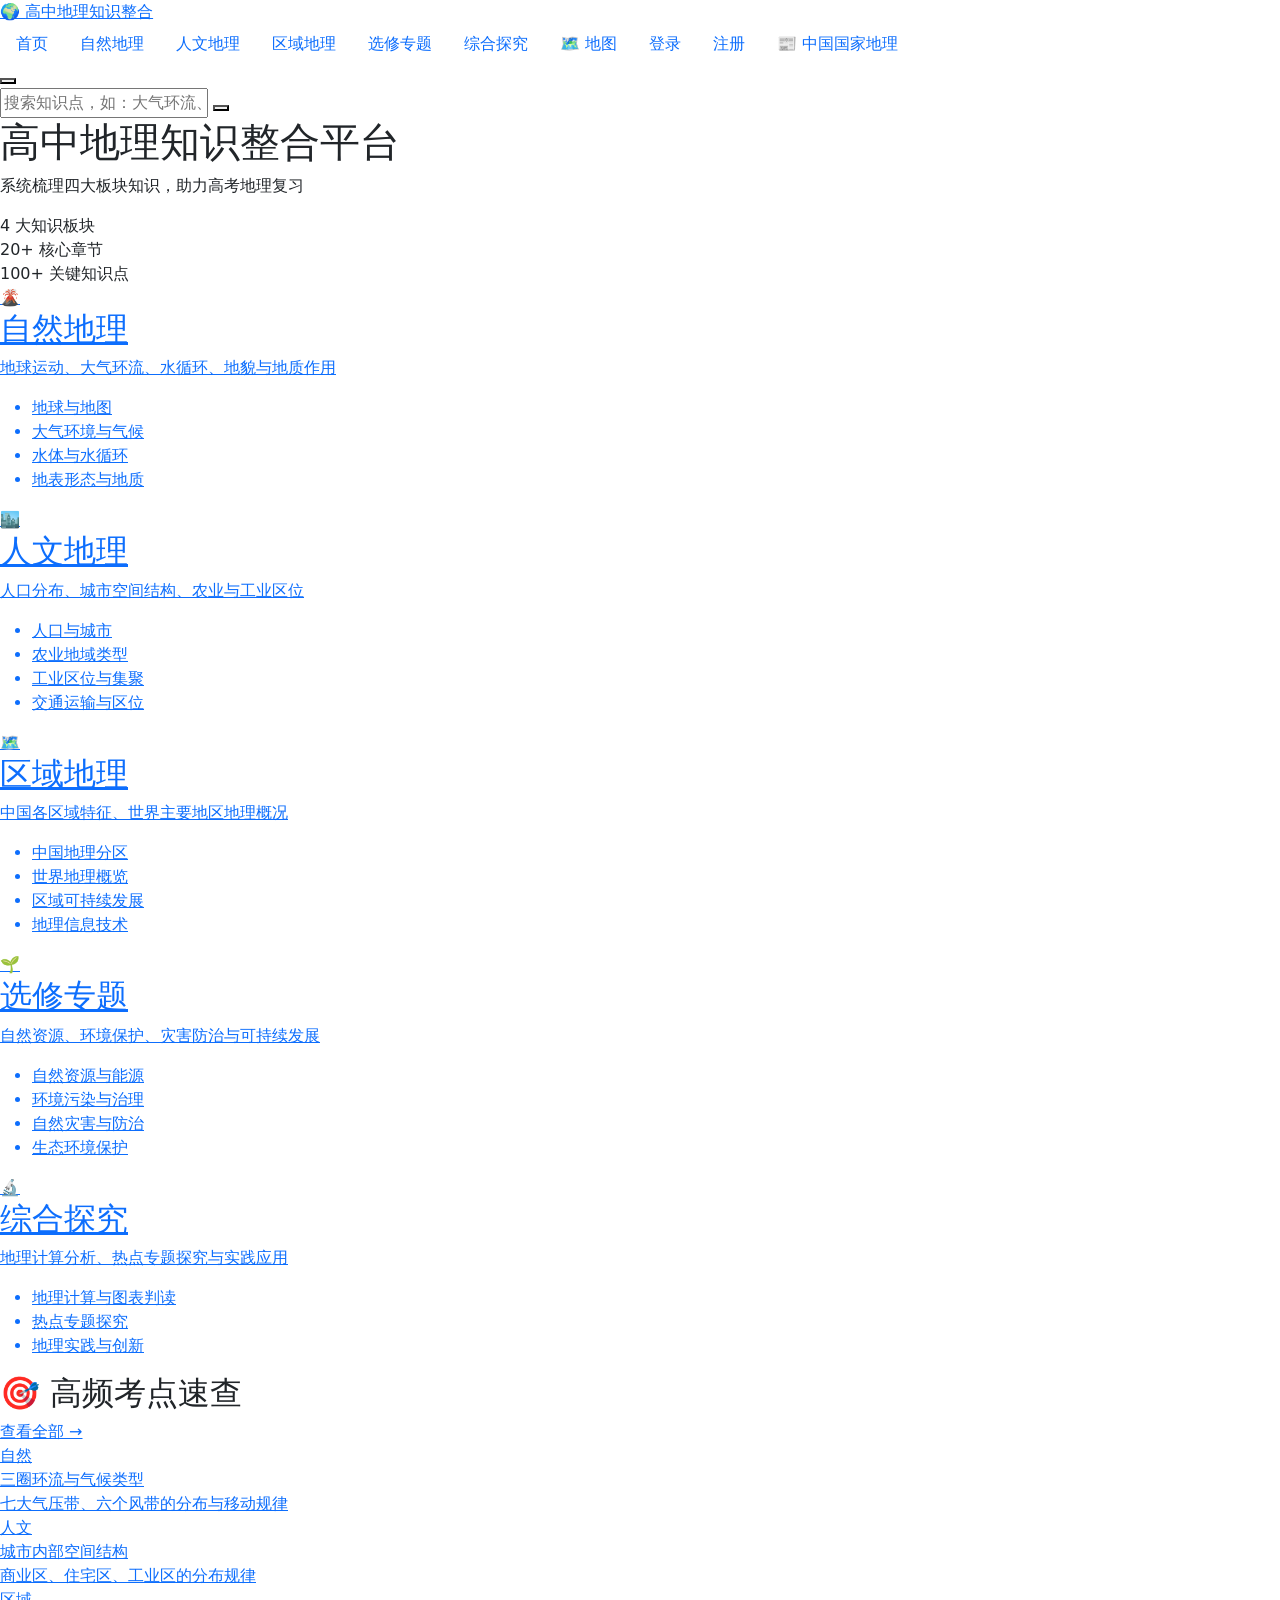
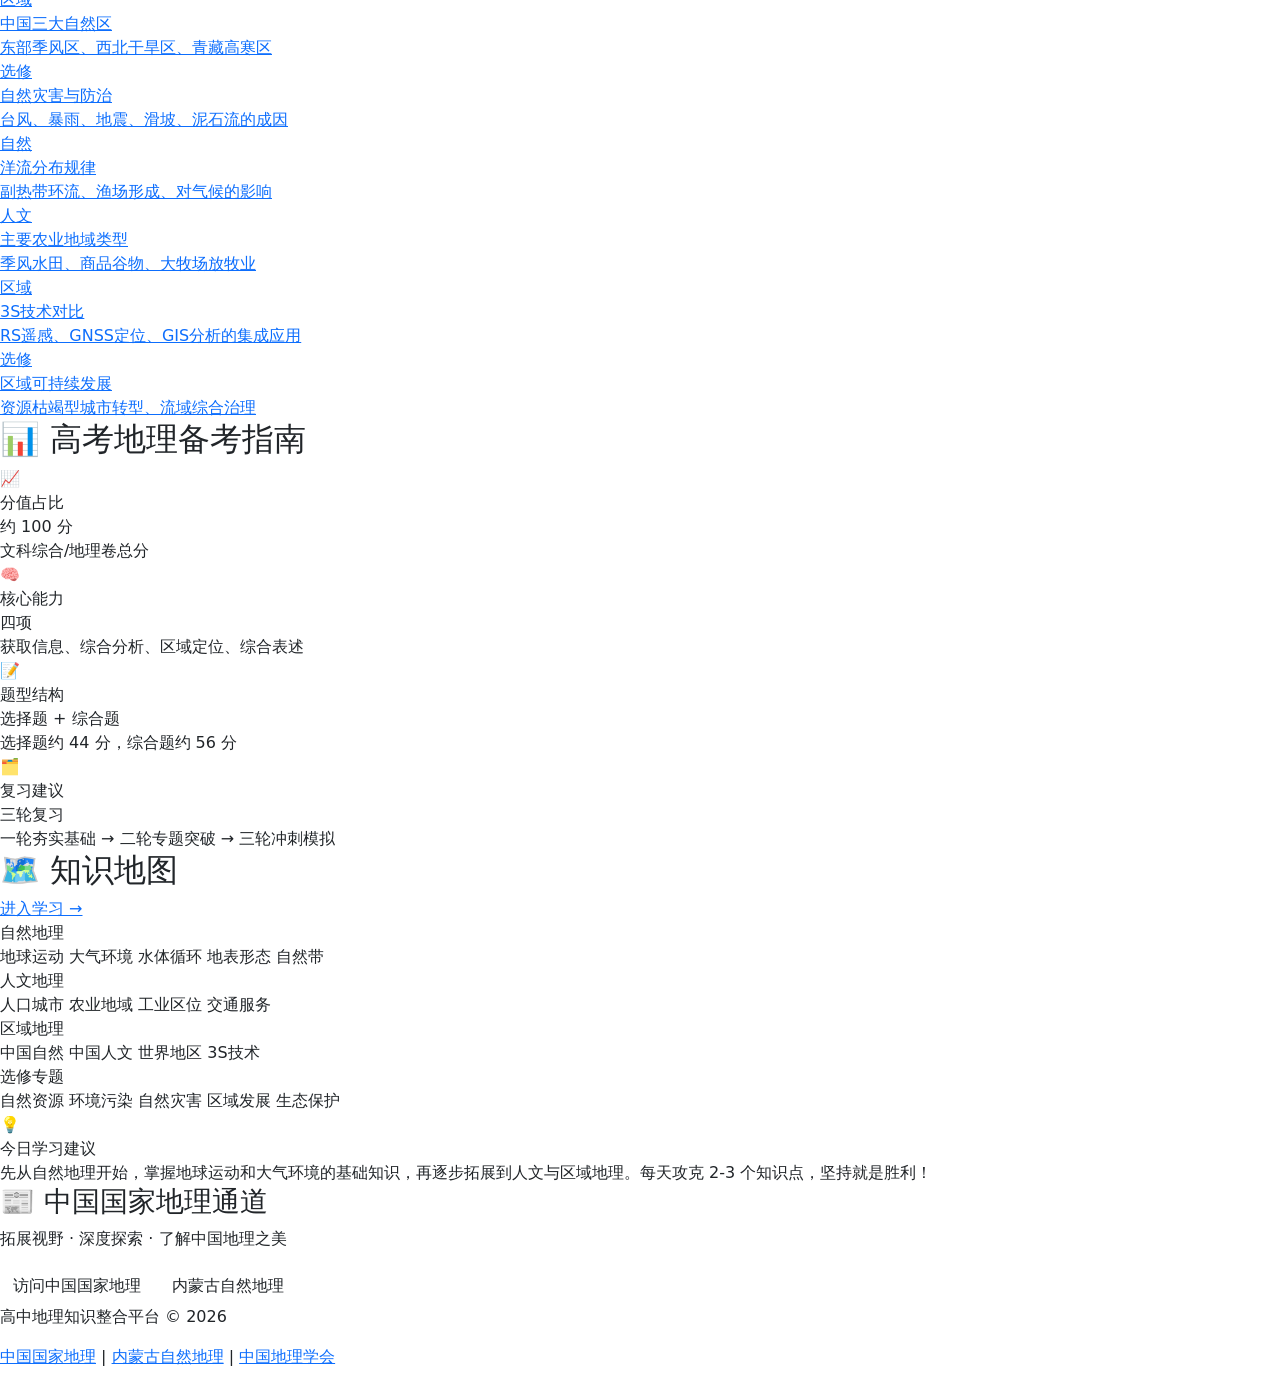
==== index.html @ 744ea843 "Initial commit: 高中地理知识整合平台" ====
<!DOCTYPE html>
<html lang="zh-CN">
<head>
    <meta charset="UTF-8">
    <meta name="viewport" content="width=device-width, initial-scale=1.0">
    <title>高中地理知识整合平台</title>
    <!-- Bootstrap 5 CSS -->
    <link href="https://cdn.jsdelivr.net/npm/bootstrap@5.3.2/dist/css/bootstrap.min.css" rel="stylesheet" integrity="sha384-T3c6CoIi6uLrA9TneNEoa7RxnatzjcDSCmG1MXxSR1GAsXEV/Dwwykc2MPK8M2HN" crossorigin="anonymous">
    <link rel="stylesheet" href="/myweb/css/style.css">
</head>
<body class="page--home">
    <!-- ========== 顶部导航栏 ========== -->
    <header class="header">
        <div class="header-inner">
            <a href="/myweb/index.html" class="logo">
                <span class="logo-icon">🌍</span>
                <span class="logo-text">高中地理知识整合</span>
            </a>
            <nav class="nav" id="mainNav">
                <a href="/myweb/index.html" class="nav-link active">首页</a>
                <a href="/myweb/knowledge/nature.html" class="nav-link">自然地理</a>
                <a href="/myweb/knowledge/humanity.html" class="nav-link" >人文地理</a>
                <a href="/myweb/knowledge/region.html" class="nav-link">区域地理</a>
                <a href="/myweb/knowledge/elective.html" class="nav-link">选修专题</a>
                <a href="/myweb/knowledge/inquiry.html" class="nav-link">综合探究</a>
                <a href="/myweb/maps.html" class="nav-link">🗺️ 地图</a>
                <a href="/myweb/login.html" class="nav-link">登录</a>
                <a href="/myweb/register.html" class="nav-link">注册</a>
                <a href="https://www.dili360.com" target="_blank" class="nav-link nav-link--external">
                    📰 中国国家地理
                </a>
            </nav>
            <button class="nav-toggle" id="navToggle" aria-label="菜单">
                <span></span><span></span><span></span>
            </button>
        </div>
        <!-- 搜索栏 -->
        <div class="search-bar">
            <div class="search-box">
                <input type="text" id="searchInput" placeholder="搜索知识点，如：大气环流、城市化..." autocomplete="off">
                <button id="searchBtn" aria-label="搜索"></button>
                <div class="search-results" id="searchResults"></div>
            </div>
        </div>
    </header>

    <!-- ========== 主内容区 ========== -->
    <main class="main">
        <!-- 首页 -->
        <section class="page--home" id="homePage">
            <!-- 欢迎横幅 -->
            <div class="hero">
                <h1>高中地理知识整合平台</h1>
                <p>系统梳理四大板块知识，助力高考地理复习</p>
                <div class="hero-stats">
                    <div class="stat-item">
                        <span class="stat-num">4</span>
                        <span class="stat-label">大知识板块</span>
                    </div>
                    <div class="stat-item">
                        <span class="stat-num">20+</span>
                        <span class="stat-label">核心章节</span>
                    </div>
                    <div class="stat-item">
                        <span class="stat-num">100+</span>
                        <span class="stat-label">关键知识点</span>
                    </div>
                </div>
            </div>

            <!-- 板块卡片 -->
            <div class="modules-grid">
                <!-- 自然地理 -->
                <a href="/myweb/knowledge/nature.html" class="module-card module-card--nature">
                    <div class="module-card__icon">🌋</div>
                    <h2 class="module-card__title">自然地理</h2>
                    <p class="module-card__desc">地球运动、大气环流、水循环、地貌与地质作用</p>
                    <ul class="module-card__topics">
                        <li>地球与地图</li>
                        <li>大气环境与气候</li>
                        <li>水体与水循环</li>
                        <li>地表形态与地质</li>
                    </ul>
                </a>
                <!-- 人文地理 -->
                <a href="/myweb/knowledge/humanity.html" class="module-card module-card--humanity">
                    <div class="module-card__icon">🏙️</div>
                    <h2 class="module-card__title">人文地理</h2>
                    <p class="module-card__desc">人口分布、城市空间结构、农业与工业区位</p>
                    <ul class="module-card__topics">
                        <li>人口与城市</li>
                        <li>农业地域类型</li>
                        <li>工业区位与集聚</li>
                        <li>交通运输与区位</li>
                    </ul>
                </a>
                <!-- 区域地理 -->
                <a href="/myweb/knowledge/region.html" class="module-card module-card--region">
                    <div class="module-card__icon">🗺️</div>
                    <h2 class="module-card__title">区域地理</h2>
                    <p class="module-card__desc">中国各区域特征、世界主要地区地理概况</p>
                    <ul class="module-card__topics">
                        <li>中国地理分区</li>
                        <li>世界地理概览</li>
                        <li>区域可持续发展</li>
                        <li>地理信息技术</li>
                    </ul>
                </a>
                <!-- 选修专题 -->
                <a href="/myweb/knowledge/elective.html" class="module-card module-card--elective">
                    <div class="module-card__icon">🌱</div>
                    <h2 class="module-card__title">选修专题</h2>
                    <p class="module-card__desc">自然资源、环境保护、灾害防治与可持续发展</p>
                    <ul class="module-card__topics">
                        <li>自然资源与能源</li>
                        <li>环境污染与治理</li>
                        <li>自然灾害与防治</li>
                        <li>生态环境保护</li>
                    </ul>
                </a>
                <!-- 综合探究 -->
                <a href="/myweb/knowledge/inquiry.html" class="module-card module-card--inquiry">
                    <div class="module-card__icon">🔬</div>
                    <h2 class="module-card__title">综合探究</h2>
                    <p class="module-card__desc">地理计算分析、热点专题探究与实践应用</p>
                    <ul class="module-card__topics">
                        <li>地理计算与图表判读</li>
                        <li>热点专题探究</li>
                        <li>地理实践与创新</li>
                    </ul>
                </a>
            </div>

            <!-- 高频考点 -->
            <div class="section-title-row">
                <h2 class="section-title">🎯 高频考点速查</h2>
                <a href="/myweb/knowledge/nature.html" class="section-more">查看全部 →</a>
            </div>
            <div class="hot-topics-grid">
                <a href="/myweb/knowledge/nature.html#sec2" class="hot-topic-card">
                    <div class="hot-topic-tag hot-topic-tag--green">自然</div>
                    <div class="hot-topic-title">三圈环流与气候类型</div>
                    <div class="hot-topic-desc">七大气压带、六个风带的分布与移动规律</div>
                </a>
                <a href="/myweb/knowledge/humanity.html#sec1" class="hot-topic-card">
                    <div class="hot-topic-tag hot-topic-tag--orange">人文</div>
                    <div class="hot-topic-title">城市内部空间结构</div>
                    <div class="hot-topic-desc">商业区、住宅区、工业区的分布规律</div>
                </a>
                <a href="/myweb/knowledge/region.html#sec1" class="hot-topic-card">
                    <div class="hot-topic-tag hot-topic-tag--blue">区域</div>
                    <div class="hot-topic-title">中国三大自然区</div>
                    <div class="hot-topic-desc">东部季风区、西北干旱区、青藏高寒区</div>
                </a>
                <a href="/myweb/knowledge/elective.html#sec3" class="hot-topic-card">
                    <div class="hot-topic-tag hot-topic-tag--purple">选修</div>
                    <div class="hot-topic-title">自然灾害与防治</div>
                    <div class="hot-topic-desc">台风、暴雨、地震、滑坡、泥石流的成因</div>
                </a>
                <a href="/myweb/knowledge/nature.html#sec3" class="hot-topic-card">
                    <div class="hot-topic-tag hot-topic-tag--green">自然</div>
                    <div class="hot-topic-title">洋流分布规律</div>
                    <div class="hot-topic-desc">副热带环流、渔场形成、对气候的影响</div>
                </a>
                <a href="/myweb/knowledge/humanity.html#sec2" class="hot-topic-card">
                    <div class="hot-topic-tag hot-topic-tag--orange">人文</div>
                    <div class="hot-topic-title">主要农业地域类型</div>
                    <div class="hot-topic-desc">季风水田、商品谷物、大牧场放牧业</div>
                </a>
                <a href="/myweb/knowledge/region.html#sec4" class="hot-topic-card">
                    <div class="hot-topic-tag hot-topic-tag--blue">区域</div>
                    <div class="hot-topic-title">3S技术对比</div>
                    <div class="hot-topic-desc">RS遥感、GNSS定位、GIS分析的集成应用</div>
                </a>
                <a href="/myweb/knowledge/elective.html#sec4" class="hot-topic-card">
                    <div class="hot-topic-tag hot-topic-tag--purple">选修</div>
                    <div class="hot-topic-title">区域可持续发展</div>
                    <div class="hot-topic-desc">资源枯竭型城市转型、流域综合治理</div>
                </a>
            </div>

            <!-- 备考指南 -->
            <div class="section-title-row">
                <h2 class="section-title">📊 高考地理备考指南</h2>
            </div>
            <div class="exam-guide-grid">
                <div class="exam-guide-card">
                    <div class="exam-guide-icon">📈</div>
                    <div class="exam-guide-label">分值占比</div>
                    <div class="exam-guide-value">约 100 分</div>
                    <div class="exam-guide-detail">文科综合/地理卷总分</div>
                </div>
                <div class="exam-guide-card">
                    <div class="exam-guide-icon">🧠</div>
                    <div class="exam-guide-label">核心能力</div>
                    <div class="exam-guide-value">四项</div>
                    <div class="exam-guide-detail">获取信息、综合分析、区域定位、综合表述</div>
                </div>
                <div class="exam-guide-card">
                    <div class="exam-guide-icon">📝</div>
                    <div class="exam-guide-label">题型结构</div>
                    <div class="exam-guide-value">选择题 + 综合题</div>
                    <div class="exam-guide-detail">选择题约 44 分，综合题约 56 分</div>
                </div>
                <div class="exam-guide-card">
                    <div class="exam-guide-icon">🗂️</div>
                    <div class="exam-guide-label">复习建议</div>
                    <div class="exam-guide-value">三轮复习</div>
                    <div class="exam-guide-detail">一轮夯实基础 → 二轮专题突破 → 三轮冲刺模拟</div>
                </div>
            </div>

            <!-- 知识地图 -->
            <div class="section-title-row">
                <h2 class="section-title">🗺️ 知识地图</h2>
                <a href="/myweb/knowledge/nature.html" class="section-more">进入学习 →</a>
            </div>
            <div class="knowledge-map-grid">
                <div class="km-group km-group--nature">
                    <div class="km-group-title">自然地理</div>
                    <div class="km-chapters">
                        <span class="km-chapter">地球运动</span>
                        <span class="km-chapter">大气环境</span>
                        <span class="km-chapter">水体循环</span>
                        <span class="km-chapter">地表形态</span>
                        <span class="km-chapter">自然带</span>
                    </div>
                </div>
                <div class="km-group km-group--humanity">
                    <div class="km-group-title">人文地理</div>
                    <div class="km-chapters">
                        <span class="km-chapter">人口城市</span>
                        <span class="km-chapter">农业地域</span>
                        <span class="km-chapter">工业区位</span>
                        <span class="km-chapter">交通服务</span>
                    </div>
                </div>
                <div class="km-group km-group--region">
                    <div class="km-group-title">区域地理</div>
                    <div class="km-chapters">
                        <span class="km-chapter">中国自然</span>
                        <span class="km-chapter">中国人文</span>
                        <span class="km-chapter">世界地区</span>
                        <span class="km-chapter">3S技术</span>
                    </div>
                </div>
                <div class="km-group km-group--elective">
                    <div class="km-group-title">选修专题</div>
                    <div class="km-chapters">
                        <span class="km-chapter">自然资源</span>
                        <span class="km-chapter">环境污染</span>
                        <span class="km-chapter">自然灾害</span>
                        <span class="km-chapter">区域发展</span>
                        <span class="km-chapter">生态保护</span>
                    </div>
                </div>
            </div>

            <!-- 学习提示 -->
            <div class="study-tip-banner">
                <div class="study-tip-icon">💡</div>
                <div class="study-tip-content">
                    <div class="study-tip-title">今日学习建议</div>
                    <div class="study-tip-text">先从<span class="study-tip-highlight">自然地理</span>开始，掌握地球运动和大气环境的基础知识，再逐步拓展到人文与区域地理。每天攻克 2-3 个知识点，坚持就是胜利！</div>
                </div>
            </div>

            <!-- 中国国家地理快捷通道 -->
            <div class="channel-banner">
                <div class="channel-banner__content">
                    <div class="channel-banner__info">
                        <h3>📰 中国国家地理通道</h3>
                        <p>拓展视野 · 深度探索 · 了解中国地理之美</p>
                    </div>
                    <div class="channel-banner__actions">
                        <a href="https://www.dili360.com" target="_blank" class="btn btn--primary">
                            访问中国国家地理
                        </a>
                        <a href="https://www.nmg.com.cn" target="_blank" class="btn btn--outline">
                            内蒙古自然地理
                        </a>
                    </div>
                </div>
            </div>
        </section>
    </main>

    <!-- ========== 页脚 ========== -->
    <footer class="footer">
        <div class="footer-inner">
            <p>高中地理知识整合平台 &copy; 2026</p>
            <p class="footer-links">
                <a href="https://www.dili360.com" target="_blank">中国国家地理</a> |
                <a href="https://www.nmg.com.cn" target="_blank">内蒙古自然地理</a> |
                <a href="https://www.cgnpc.org.cn" target="_blank">中国地理学会</a>
            </p>
        </div>
    </footer>

    <script src="/myweb/js/data.js"></script>
    <script src="/myweb/js/app.js"></script>
    <!-- Bootstrap 5 JS Bundle with Popper -->
    <script src="https://cdn.jsdelivr.net/npm/bootstrap@5.3.2/dist/js/bootstrap.bundle.min.js" integrity="sha384-C6RzsynM9kWDrMNeT87bh95OGNyZPhcTNXj1NW7RuBCsyN/o0jlpcV8Qyq46cDfL" crossorigin="anonymous"></script>
</body>
</html>
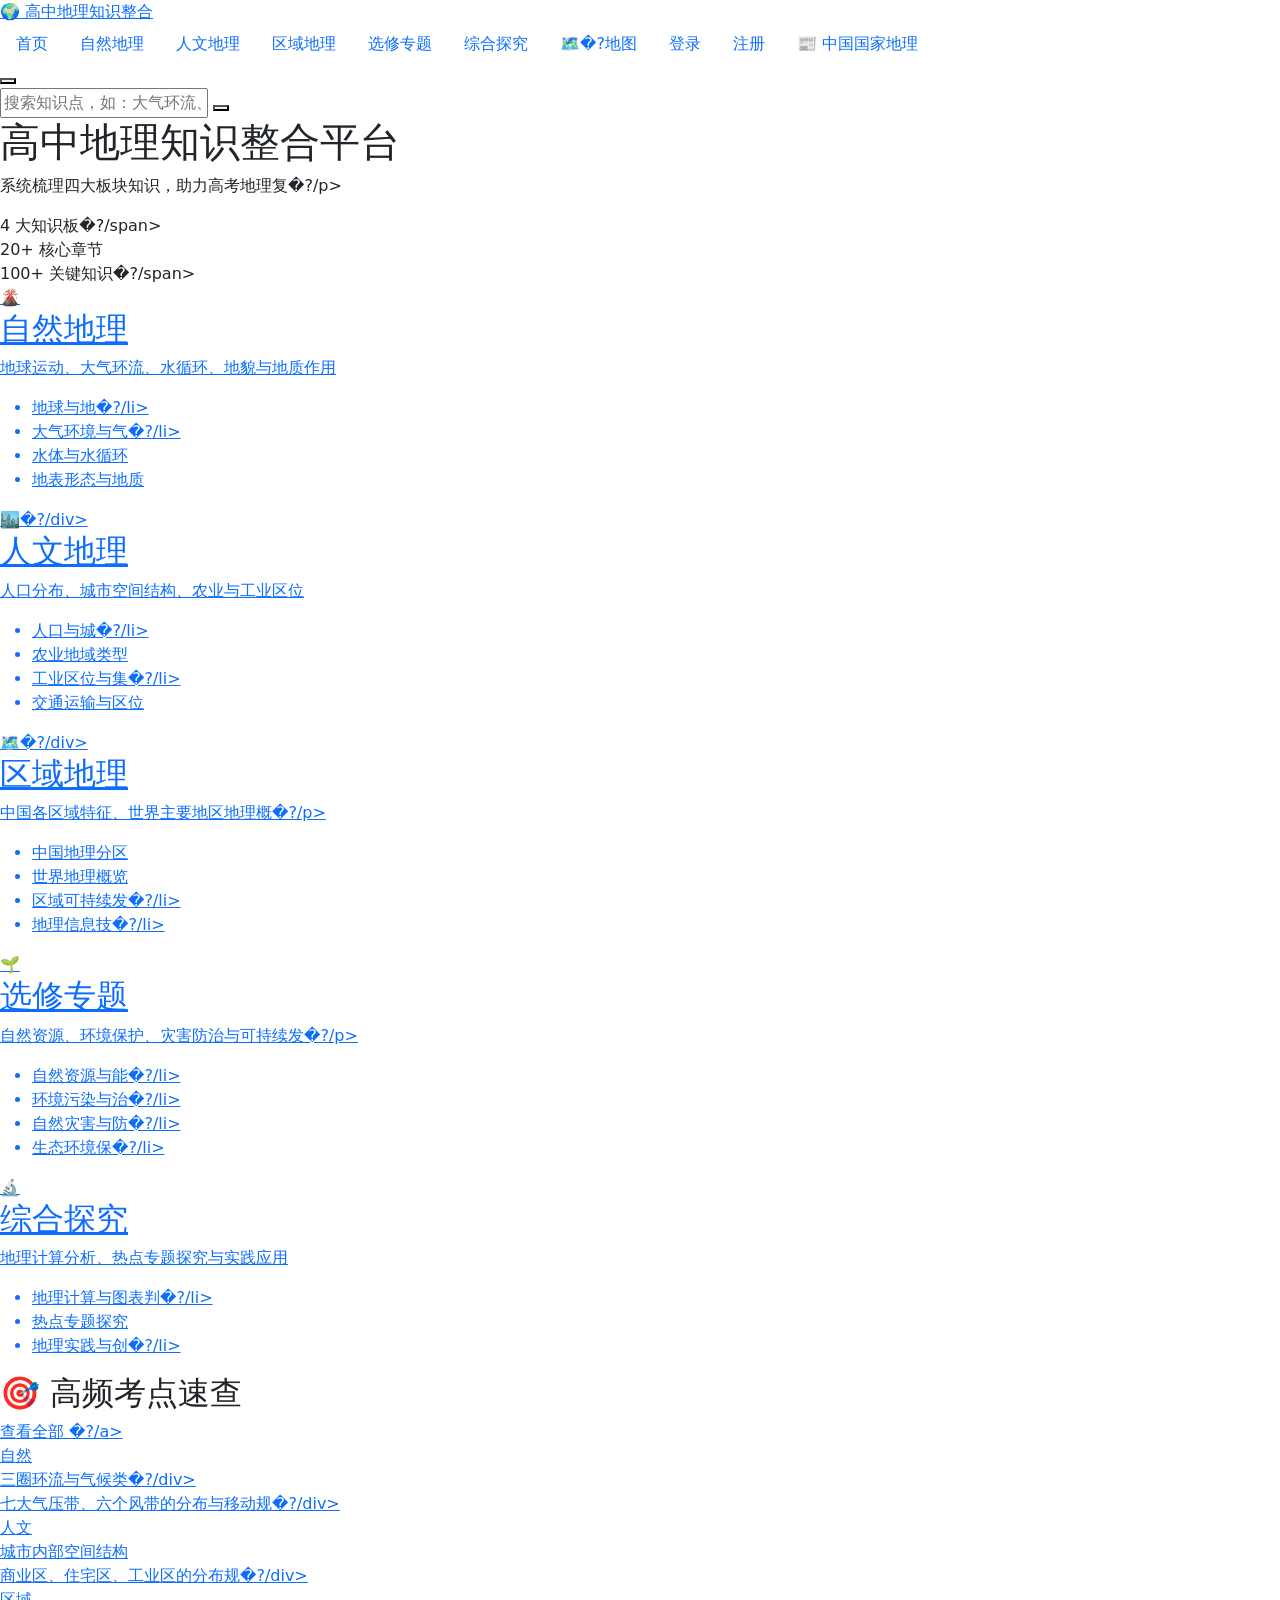
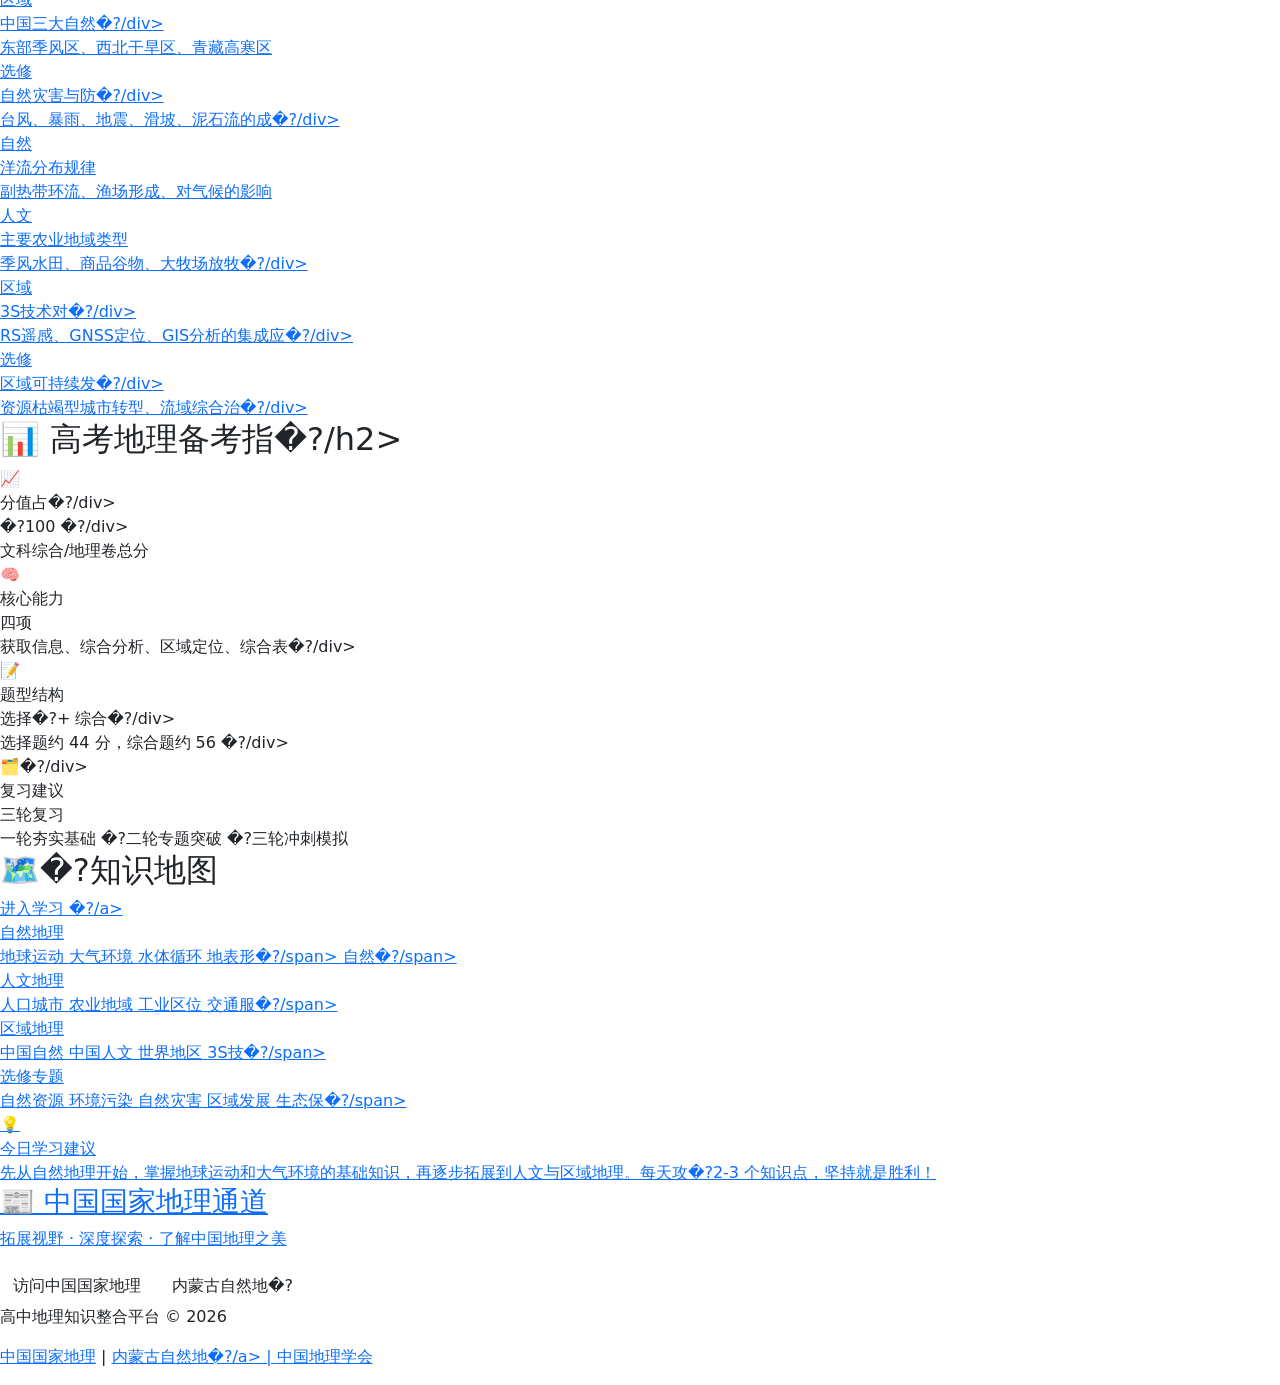
==== commit 2ac0daf7: "fix: 将 /myweb/ 路径替换为 /geography-site/，适配 GitHub Pages" ====
--- a/index.html
+++ b/index.html
@@ -6,26 +6,26 @@
     <title>高中地理知识整合平台</title>
     <!-- Bootstrap 5 CSS -->
     <link href="https://cdn.jsdelivr.net/npm/bootstrap@5.3.2/dist/css/bootstrap.min.css" rel="stylesheet" integrity="sha384-T3c6CoIi6uLrA9TneNEoa7RxnatzjcDSCmG1MXxSR1GAsXEV/Dwwykc2MPK8M2HN" crossorigin="anonymous">
-    <link rel="stylesheet" href="/myweb/css/style.css">
+    <link rel="stylesheet" href="/geography-site/css/style.css">
 </head>
 <body class="page--home">
-    <!-- ========== 顶部导航栏 ========== -->
+    <!-- ========== 顶部导航�?========== -->
     <header class="header">
         <div class="header-inner">
-            <a href="/myweb/index.html" class="logo">
+            <a href="/geography-site/index.html" class="logo">
                 <span class="logo-icon">🌍</span>
                 <span class="logo-text">高中地理知识整合</span>
             </a>
             <nav class="nav" id="mainNav">
-                <a href="/myweb/index.html" class="nav-link active">首页</a>
-                <a href="/myweb/knowledge/nature.html" class="nav-link">自然地理</a>
-                <a href="/myweb/knowledge/humanity.html" class="nav-link" >人文地理</a>
-                <a href="/myweb/knowledge/region.html" class="nav-link">区域地理</a>
-                <a href="/myweb/knowledge/elective.html" class="nav-link">选修专题</a>
-                <a href="/myweb/knowledge/inquiry.html" class="nav-link">综合探究</a>
-                <a href="/myweb/maps.html" class="nav-link">🗺️ 地图</a>
-                <a href="/myweb/login.html" class="nav-link">登录</a>
-                <a href="/myweb/register.html" class="nav-link">注册</a>
+                <a href="/geography-site/index.html" class="nav-link active">首页</a>
+                <a href="/geography-site/knowledge/nature.html" class="nav-link">自然地理</a>
+                <a href="/geography-site/knowledge/humanity.html" class="nav-link" >人文地理</a>
+                <a href="/geography-site/knowledge/region.html" class="nav-link">区域地理</a>
+                <a href="/geography-site/knowledge/elective.html" class="nav-link">选修专题</a>
+                <a href="/geography-site/knowledge/inquiry.html" class="nav-link">综合探究</a>
+                <a href="/geography-site/maps.html" class="nav-link">🗺�?地图</a>
+                <a href="/geography-site/login.html" class="nav-link">登录</a>
+                <a href="/geography-site/register.html" class="nav-link">注册</a>
                 <a href="https://www.dili360.com" target="_blank" class="nav-link nav-link--external">
                     📰 中国国家地理
                 </a>
@@ -34,7 +34,7 @@
                 <span></span><span></span><span></span>
             </button>
         </div>
-        <!-- 搜索栏 -->
+        <!-- 搜索�?-->
         <div class="search-bar">
             <div class="search-box">
                 <input type="text" id="searchInput" placeholder="搜索知识点，如：大气环流、城市化..." autocomplete="off">
@@ -51,11 +51,11 @@
             <!-- 欢迎横幅 -->
             <div class="hero">
                 <h1>高中地理知识整合平台</h1>
-                <p>系统梳理四大板块知识，助力高考地理复习</p>
+                <p>系统梳理四大板块知识，助力高考地理复�?/p>
                 <div class="hero-stats">
                     <div class="stat-item">
                         <span class="stat-num">4</span>
-                        <span class="stat-label">大知识板块</span>
+                        <span class="stat-label">大知识板�?/span>
                     </div>
                     <div class="stat-item">
                         <span class="stat-num">20+</span>
@@ -63,7 +63,7 @@
                     </div>
                     <div class="stat-item">
                         <span class="stat-num">100+</span>
-                        <span class="stat-label">关键知识点</span>
+                        <span class="stat-label">关键知识�?/span>
                     </div>
                 </div>
             </div>
@@ -71,62 +71,62 @@
             <!-- 板块卡片 -->
             <div class="modules-grid">
                 <!-- 自然地理 -->
-                <a href="/myweb/knowledge/nature.html" class="module-card module-card--nature">
+                <a href="/geography-site/knowledge/nature.html" class="module-card module-card--nature">
                     <div class="module-card__icon">🌋</div>
                     <h2 class="module-card__title">自然地理</h2>
                     <p class="module-card__desc">地球运动、大气环流、水循环、地貌与地质作用</p>
                     <ul class="module-card__topics">
-                        <li>地球与地图</li>
-                        <li>大气环境与气候</li>
+                        <li>地球与地�?/li>
+                        <li>大气环境与气�?/li>
                         <li>水体与水循环</li>
                         <li>地表形态与地质</li>
                     </ul>
                 </a>
                 <!-- 人文地理 -->
-                <a href="/myweb/knowledge/humanity.html" class="module-card module-card--humanity">
-                    <div class="module-card__icon">🏙️</div>
+                <a href="/geography-site/knowledge/humanity.html" class="module-card module-card--humanity">
+                    <div class="module-card__icon">🏙�?/div>
                     <h2 class="module-card__title">人文地理</h2>
                     <p class="module-card__desc">人口分布、城市空间结构、农业与工业区位</p>
                     <ul class="module-card__topics">
-                        <li>人口与城市</li>
+                        <li>人口与城�?/li>
                         <li>农业地域类型</li>
-                        <li>工业区位与集聚</li>
+                        <li>工业区位与集�?/li>
                         <li>交通运输与区位</li>
                     </ul>
                 </a>
                 <!-- 区域地理 -->
-                <a href="/myweb/knowledge/region.html" class="module-card module-card--region">
-                    <div class="module-card__icon">🗺️</div>
+                <a href="/geography-site/knowledge/region.html" class="module-card module-card--region">
+                    <div class="module-card__icon">🗺�?/div>
                     <h2 class="module-card__title">区域地理</h2>
-                    <p class="module-card__desc">中国各区域特征、世界主要地区地理概况</p>
+                    <p class="module-card__desc">中国各区域特征、世界主要地区地理概�?/p>
                     <ul class="module-card__topics">
                         <li>中国地理分区</li>
                         <li>世界地理概览</li>
-                        <li>区域可持续发展</li>
-                        <li>地理信息技术</li>
+                        <li>区域可持续发�?/li>
+                        <li>地理信息技�?/li>
                     </ul>
                 </a>
                 <!-- 选修专题 -->
-                <a href="/myweb/knowledge/elective.html" class="module-card module-card--elective">
+                <a href="/geography-site/knowledge/elective.html" class="module-card module-card--elective">
                     <div class="module-card__icon">🌱</div>
                     <h2 class="module-card__title">选修专题</h2>
-                    <p class="module-card__desc">自然资源、环境保护、灾害防治与可持续发展</p>
-                    <ul class="module-card__topics">
-                        <li>自然资源与能源</li>
-                        <li>环境污染与治理</li>
-                        <li>自然灾害与防治</li>
-                        <li>生态环境保护</li>
+                    <p class="module-card__desc">自然资源、环境保护、灾害防治与可持续发�?/p>
+                    <ul class="module-card__topics">
+                        <li>自然资源与能�?/li>
+                        <li>环境污染与治�?/li>
+                        <li>自然灾害与防�?/li>
+                        <li>生态环境保�?/li>
                     </ul>
                 </a>
                 <!-- 综合探究 -->
-                <a href="/myweb/knowledge/inquiry.html" class="module-card module-card--inquiry">
+                <a href="/geography-site/knowledge/inquiry.html" class="module-card module-card--inquiry">
                     <div class="module-card__icon">🔬</div>
                     <h2 class="module-card__title">综合探究</h2>
                     <p class="module-card__desc">地理计算分析、热点专题探究与实践应用</p>
                     <ul class="module-card__topics">
-                        <li>地理计算与图表判读</li>
+                        <li>地理计算与图表判�?/li>
                         <li>热点专题探究</li>
-                        <li>地理实践与创新</li>
+                        <li>地理实践与创�?/li>
                     </ul>
                 </a>
             </div>
@@ -134,86 +134,86 @@
             <!-- 高频考点 -->
             <div class="section-title-row">
                 <h2 class="section-title">🎯 高频考点速查</h2>
-                <a href="/myweb/knowledge/nature.html" class="section-more">查看全部 →</a>
+                <a href="/geography-site/knowledge/nature.html" class="section-more">查看全部 �?/a>
             </div>
             <div class="hot-topics-grid">
-                <a href="/myweb/knowledge/nature.html#sec2" class="hot-topic-card">
+                <a href="/geography-site/knowledge/nature.html#sec2" class="hot-topic-card">
                     <div class="hot-topic-tag hot-topic-tag--green">自然</div>
-                    <div class="hot-topic-title">三圈环流与气候类型</div>
-                    <div class="hot-topic-desc">七大气压带、六个风带的分布与移动规律</div>
-                </a>
-                <a href="/myweb/knowledge/humanity.html#sec1" class="hot-topic-card">
+                    <div class="hot-topic-title">三圈环流与气候类�?/div>
+                    <div class="hot-topic-desc">七大气压带、六个风带的分布与移动规�?/div>
+                </a>
+                <a href="/geography-site/knowledge/humanity.html#sec1" class="hot-topic-card">
                     <div class="hot-topic-tag hot-topic-tag--orange">人文</div>
                     <div class="hot-topic-title">城市内部空间结构</div>
-                    <div class="hot-topic-desc">商业区、住宅区、工业区的分布规律</div>
-                </a>
-                <a href="/myweb/knowledge/region.html#sec1" class="hot-topic-card">
+                    <div class="hot-topic-desc">商业区、住宅区、工业区的分布规�?/div>
+                </a>
+                <a href="/geography-site/knowledge/region.html#sec1" class="hot-topic-card">
                     <div class="hot-topic-tag hot-topic-tag--blue">区域</div>
-                    <div class="hot-topic-title">中国三大自然区</div>
+                    <div class="hot-topic-title">中国三大自然�?/div>
                     <div class="hot-topic-desc">东部季风区、西北干旱区、青藏高寒区</div>
                 </a>
-                <a href="/myweb/knowledge/elective.html#sec3" class="hot-topic-card">
+                <a href="/geography-site/knowledge/elective.html#sec3" class="hot-topic-card">
                     <div class="hot-topic-tag hot-topic-tag--purple">选修</div>
-                    <div class="hot-topic-title">自然灾害与防治</div>
-                    <div class="hot-topic-desc">台风、暴雨、地震、滑坡、泥石流的成因</div>
-                </a>
-                <a href="/myweb/knowledge/nature.html#sec3" class="hot-topic-card">
+                    <div class="hot-topic-title">自然灾害与防�?/div>
+                    <div class="hot-topic-desc">台风、暴雨、地震、滑坡、泥石流的成�?/div>
+                </a>
+                <a href="/geography-site/knowledge/nature.html#sec3" class="hot-topic-card">
                     <div class="hot-topic-tag hot-topic-tag--green">自然</div>
                     <div class="hot-topic-title">洋流分布规律</div>
                     <div class="hot-topic-desc">副热带环流、渔场形成、对气候的影响</div>
                 </a>
-                <a href="/myweb/knowledge/humanity.html#sec2" class="hot-topic-card">
+                <a href="/geography-site/knowledge/humanity.html#sec2" class="hot-topic-card">
                     <div class="hot-topic-tag hot-topic-tag--orange">人文</div>
                     <div class="hot-topic-title">主要农业地域类型</div>
-                    <div class="hot-topic-desc">季风水田、商品谷物、大牧场放牧业</div>
-                </a>
-                <a href="/myweb/knowledge/region.html#sec4" class="hot-topic-card">
+                    <div class="hot-topic-desc">季风水田、商品谷物、大牧场放牧�?/div>
+                </a>
+                <a href="/geography-site/knowledge/region.html#sec4" class="hot-topic-card">
                     <div class="hot-topic-tag hot-topic-tag--blue">区域</div>
-                    <div class="hot-topic-title">3S技术对比</div>
-                    <div class="hot-topic-desc">RS遥感、GNSS定位、GIS分析的集成应用</div>
-                </a>
-                <a href="/myweb/knowledge/elective.html#sec4" class="hot-topic-card">
+                    <div class="hot-topic-title">3S技术对�?/div>
+                    <div class="hot-topic-desc">RS遥感、GNSS定位、GIS分析的集成应�?/div>
+                </a>
+                <a href="/geography-site/knowledge/elective.html#sec4" class="hot-topic-card">
                     <div class="hot-topic-tag hot-topic-tag--purple">选修</div>
-                    <div class="hot-topic-title">区域可持续发展</div>
-                    <div class="hot-topic-desc">资源枯竭型城市转型、流域综合治理</div>
-                </a>
-            </div>
-
-            <!-- 备考指南 -->
+                    <div class="hot-topic-title">区域可持续发�?/div>
+                    <div class="hot-topic-desc">资源枯竭型城市转型、流域综合治�?/div>
+                </a>
+            </div>
+
+            <!-- 备考指�?-->
             <div class="section-title-row">
-                <h2 class="section-title">📊 高考地理备考指南</h2>
+                <h2 class="section-title">📊 高考地理备考指�?/h2>
             </div>
             <div class="exam-guide-grid">
                 <div class="exam-guide-card">
                     <div class="exam-guide-icon">📈</div>
-                    <div class="exam-guide-label">分值占比</div>
-                    <div class="exam-guide-value">约 100 分</div>
+                    <div class="exam-guide-label">分值占�?/div>
+                    <div class="exam-guide-value">�?100 �?/div>
                     <div class="exam-guide-detail">文科综合/地理卷总分</div>
                 </div>
                 <div class="exam-guide-card">
                     <div class="exam-guide-icon">🧠</div>
                     <div class="exam-guide-label">核心能力</div>
                     <div class="exam-guide-value">四项</div>
-                    <div class="exam-guide-detail">获取信息、综合分析、区域定位、综合表述</div>
+                    <div class="exam-guide-detail">获取信息、综合分析、区域定位、综合表�?/div>
                 </div>
                 <div class="exam-guide-card">
                     <div class="exam-guide-icon">📝</div>
                     <div class="exam-guide-label">题型结构</div>
-                    <div class="exam-guide-value">选择题 + 综合题</div>
-                    <div class="exam-guide-detail">选择题约 44 分，综合题约 56 分</div>
+                    <div class="exam-guide-value">选择�?+ 综合�?/div>
+                    <div class="exam-guide-detail">选择题约 44 分，综合题约 56 �?/div>
                 </div>
                 <div class="exam-guide-card">
-                    <div class="exam-guide-icon">🗂️</div>
+                    <div class="exam-guide-icon">🗂�?/div>
                     <div class="exam-guide-label">复习建议</div>
                     <div class="exam-guide-value">三轮复习</div>
-                    <div class="exam-guide-detail">一轮夯实基础 → 二轮专题突破 → 三轮冲刺模拟</div>
+                    <div class="exam-guide-detail">一轮夯实基础 �?二轮专题突破 �?三轮冲刺模拟</div>
                 </div>
             </div>
 
             <!-- 知识地图 -->
             <div class="section-title-row">
-                <h2 class="section-title">🗺️ 知识地图</h2>
-                <a href="/myweb/knowledge/nature.html" class="section-more">进入学习 →</a>
+                <h2 class="section-title">🗺�?知识地图</h2>
+                <a href="/geography-site/knowledge/nature.html" class="section-more">进入学习 �?/a>
             </div>
             <div class="knowledge-map-grid">
                 <div class="km-group km-group--nature">
@@ -222,8 +222,8 @@
                         <span class="km-chapter">地球运动</span>
                         <span class="km-chapter">大气环境</span>
                         <span class="km-chapter">水体循环</span>
-                        <span class="km-chapter">地表形态</span>
-                        <span class="km-chapter">自然带</span>
+                        <span class="km-chapter">地表形�?/span>
+                        <span class="km-chapter">自然�?/span>
                     </div>
                 </div>
                 <div class="km-group km-group--humanity">
@@ -232,7 +232,7 @@
                         <span class="km-chapter">人口城市</span>
                         <span class="km-chapter">农业地域</span>
                         <span class="km-chapter">工业区位</span>
-                        <span class="km-chapter">交通服务</span>
+                        <span class="km-chapter">交通服�?/span>
                     </div>
                 </div>
                 <div class="km-group km-group--region">
@@ -241,7 +241,7 @@
                         <span class="km-chapter">中国自然</span>
                         <span class="km-chapter">中国人文</span>
                         <span class="km-chapter">世界地区</span>
-                        <span class="km-chapter">3S技术</span>
+                        <span class="km-chapter">3S技�?/span>
                     </div>
                 </div>
                 <div class="km-group km-group--elective">
@@ -251,7 +251,7 @@
                         <span class="km-chapter">环境污染</span>
                         <span class="km-chapter">自然灾害</span>
                         <span class="km-chapter">区域发展</span>
-                        <span class="km-chapter">生态保护</span>
+                        <span class="km-chapter">生态保�?/span>
                     </div>
                 </div>
             </div>
@@ -261,7 +261,7 @@
                 <div class="study-tip-icon">💡</div>
                 <div class="study-tip-content">
                     <div class="study-tip-title">今日学习建议</div>
-                    <div class="study-tip-text">先从<span class="study-tip-highlight">自然地理</span>开始，掌握地球运动和大气环境的基础知识，再逐步拓展到人文与区域地理。每天攻克 2-3 个知识点，坚持就是胜利！</div>
+                    <div class="study-tip-text">先从<span class="study-tip-highlight">自然地理</span>开始，掌握地球运动和大气环境的基础知识，再逐步拓展到人文与区域地理。每天攻�?2-3 个知识点，坚持就是胜利！</div>
                 </div>
             </div>
 
@@ -277,8 +277,7 @@
                             访问中国国家地理
                         </a>
                         <a href="https://www.nmg.com.cn" target="_blank" class="btn btn--outline">
-                            内蒙古自然地理
-                        </a>
+                            内蒙古自然地�?                        </a>
                     </div>
                 </div>
             </div>
@@ -291,14 +290,14 @@
             <p>高中地理知识整合平台 &copy; 2026</p>
             <p class="footer-links">
                 <a href="https://www.dili360.com" target="_blank">中国国家地理</a> |
-                <a href="https://www.nmg.com.cn" target="_blank">内蒙古自然地理</a> |
+                <a href="https://www.nmg.com.cn" target="_blank">内蒙古自然地�?/a> |
                 <a href="https://www.cgnpc.org.cn" target="_blank">中国地理学会</a>
             </p>
         </div>
     </footer>
 
-    <script src="/myweb/js/data.js"></script>
-    <script src="/myweb/js/app.js"></script>
+    <script src="/geography-site/js/data.js"></script>
+    <script src="/geography-site/js/app.js"></script>
     <!-- Bootstrap 5 JS Bundle with Popper -->
     <script src="https://cdn.jsdelivr.net/npm/bootstrap@5.3.2/dist/js/bootstrap.bundle.min.js" integrity="sha384-C6RzsynM9kWDrMNeT87bh95OGNyZPhcTNXj1NW7RuBCsyN/o0jlpcV8Qyq46cDfL" crossorigin="anonymous"></script>
 </body>
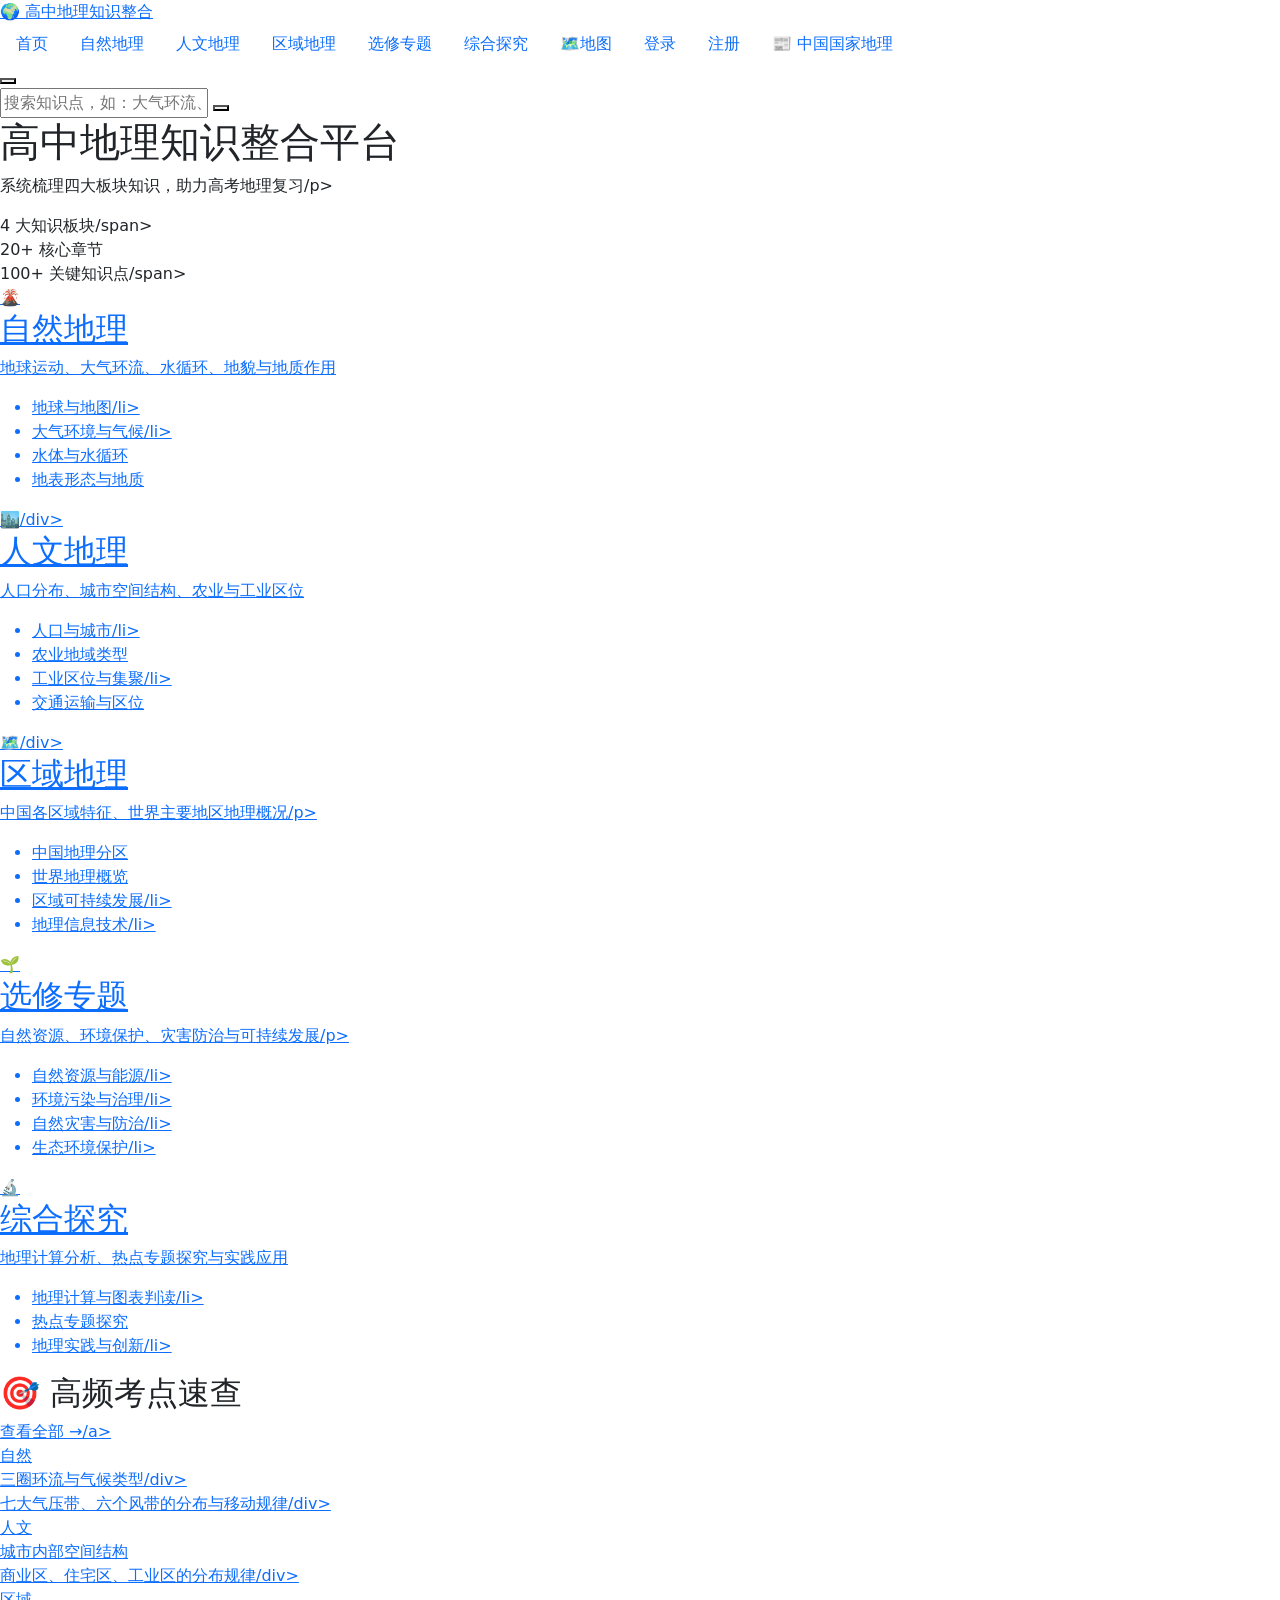
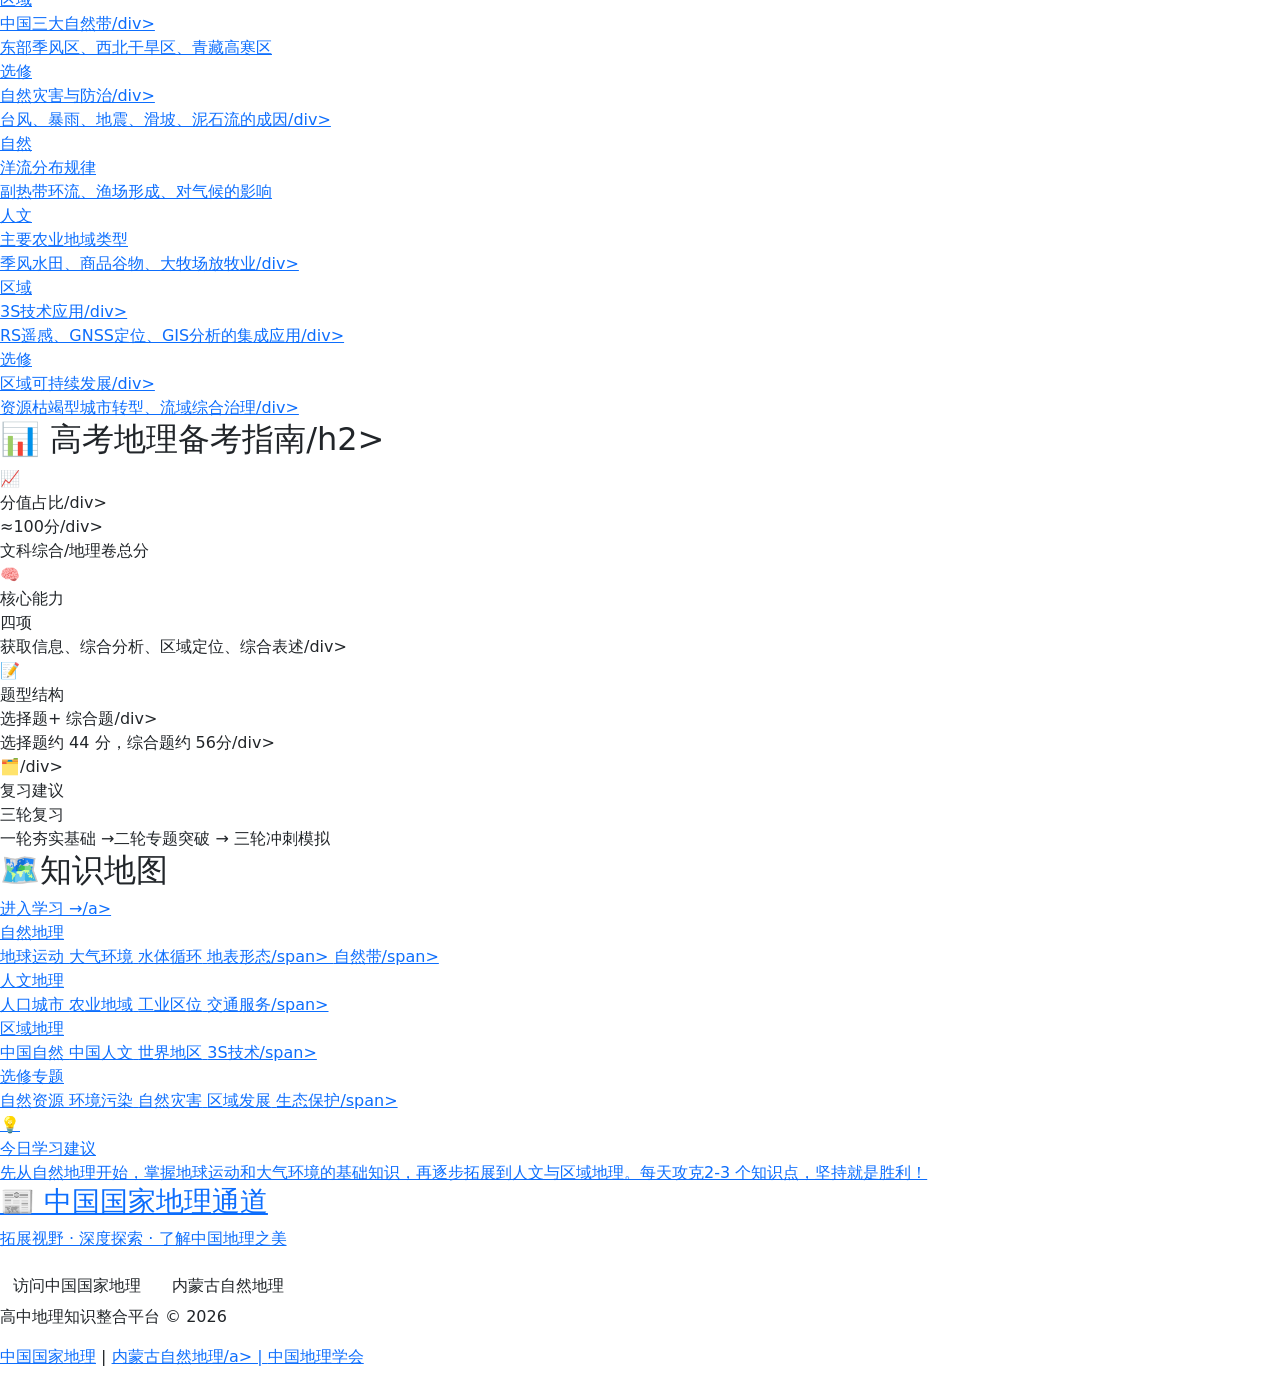
==== commit 544d27c4: "fix: 修复GBK编码导致的中文乱码问题" ====
--- a/index.html
+++ b/index.html
@@ -9,7 +9,7 @@
     <link rel="stylesheet" href="/geography-site/css/style.css">
 </head>
 <body class="page--home">
-    <!-- ========== 顶部导航�?========== -->
+    <!-- ========== 顶部导航栏========== -->
     <header class="header">
         <div class="header-inner">
             <a href="/geography-site/index.html" class="logo">
@@ -23,7 +23,7 @@
                 <a href="/geography-site/knowledge/region.html" class="nav-link">区域地理</a>
                 <a href="/geography-site/knowledge/elective.html" class="nav-link">选修专题</a>
                 <a href="/geography-site/knowledge/inquiry.html" class="nav-link">综合探究</a>
-                <a href="/geography-site/maps.html" class="nav-link">🗺�?地图</a>
+                <a href="/geography-site/maps.html" class="nav-link">🗺️地图</a>
                 <a href="/geography-site/login.html" class="nav-link">登录</a>
                 <a href="/geography-site/register.html" class="nav-link">注册</a>
                 <a href="https://www.dili360.com" target="_blank" class="nav-link nav-link--external">
@@ -34,7 +34,7 @@
                 <span></span><span></span><span></span>
             </button>
         </div>
-        <!-- 搜索�?-->
+        <!-- 搜索栏-->
         <div class="search-bar">
             <div class="search-box">
                 <input type="text" id="searchInput" placeholder="搜索知识点，如：大气环流、城市化..." autocomplete="off">
@@ -51,11 +51,11 @@
             <!-- 欢迎横幅 -->
             <div class="hero">
                 <h1>高中地理知识整合平台</h1>
-                <p>系统梳理四大板块知识，助力高考地理复�?/p>
+                <p>系统梳理四大板块知识，助力高考地理复习/p>
                 <div class="hero-stats">
                     <div class="stat-item">
                         <span class="stat-num">4</span>
-                        <span class="stat-label">大知识板�?/span>
+                        <span class="stat-label">大知识板块/span>
                     </div>
                     <div class="stat-item">
                         <span class="stat-num">20+</span>
@@ -63,7 +63,7 @@
                     </div>
                     <div class="stat-item">
                         <span class="stat-num">100+</span>
-                        <span class="stat-label">关键知识�?/span>
+                        <span class="stat-label">关键知识点/span>
                     </div>
                 </div>
             </div>
@@ -76,46 +76,46 @@
                     <h2 class="module-card__title">自然地理</h2>
                     <p class="module-card__desc">地球运动、大气环流、水循环、地貌与地质作用</p>
                     <ul class="module-card__topics">
-                        <li>地球与地�?/li>
-                        <li>大气环境与气�?/li>
+                        <li>地球与地图/li>
+                        <li>大气环境与气候/li>
                         <li>水体与水循环</li>
                         <li>地表形态与地质</li>
                     </ul>
                 </a>
                 <!-- 人文地理 -->
                 <a href="/geography-site/knowledge/humanity.html" class="module-card module-card--humanity">
-                    <div class="module-card__icon">🏙�?/div>
+                    <div class="module-card__icon">🏙️/div>
                     <h2 class="module-card__title">人文地理</h2>
                     <p class="module-card__desc">人口分布、城市空间结构、农业与工业区位</p>
                     <ul class="module-card__topics">
-                        <li>人口与城�?/li>
+                        <li>人口与城市/li>
                         <li>农业地域类型</li>
-                        <li>工业区位与集�?/li>
+                        <li>工业区位与集聚/li>
                         <li>交通运输与区位</li>
                     </ul>
                 </a>
                 <!-- 区域地理 -->
                 <a href="/geography-site/knowledge/region.html" class="module-card module-card--region">
-                    <div class="module-card__icon">🗺�?/div>
+                    <div class="module-card__icon">🗺️/div>
                     <h2 class="module-card__title">区域地理</h2>
-                    <p class="module-card__desc">中国各区域特征、世界主要地区地理概�?/p>
+                    <p class="module-card__desc">中国各区域特征、世界主要地区地理概况/p>
                     <ul class="module-card__topics">
                         <li>中国地理分区</li>
                         <li>世界地理概览</li>
-                        <li>区域可持续发�?/li>
-                        <li>地理信息技�?/li>
+                        <li>区域可持续发展/li>
+                        <li>地理信息技术/li>
                     </ul>
                 </a>
                 <!-- 选修专题 -->
                 <a href="/geography-site/knowledge/elective.html" class="module-card module-card--elective">
                     <div class="module-card__icon">🌱</div>
                     <h2 class="module-card__title">选修专题</h2>
-                    <p class="module-card__desc">自然资源、环境保护、灾害防治与可持续发�?/p>
-                    <ul class="module-card__topics">
-                        <li>自然资源与能�?/li>
-                        <li>环境污染与治�?/li>
-                        <li>自然灾害与防�?/li>
-                        <li>生态环境保�?/li>
+                    <p class="module-card__desc">自然资源、环境保护、灾害防治与可持续发展/p>
+                    <ul class="module-card__topics">
+                        <li>自然资源与能源/li>
+                        <li>环境污染与治理/li>
+                        <li>自然灾害与防治/li>
+                        <li>生态环境保护/li>
                     </ul>
                 </a>
                 <!-- 综合探究 -->
@@ -124,9 +124,9 @@
                     <h2 class="module-card__title">综合探究</h2>
                     <p class="module-card__desc">地理计算分析、热点专题探究与实践应用</p>
                     <ul class="module-card__topics">
-                        <li>地理计算与图表判�?/li>
+                        <li>地理计算与图表判读/li>
                         <li>热点专题探究</li>
-                        <li>地理实践与创�?/li>
+                        <li>地理实践与创新/li>
                     </ul>
                 </a>
             </div>
@@ -134,28 +134,28 @@
             <!-- 高频考点 -->
             <div class="section-title-row">
                 <h2 class="section-title">🎯 高频考点速查</h2>
-                <a href="/geography-site/knowledge/nature.html" class="section-more">查看全部 �?/a>
+                <a href="/geography-site/knowledge/nature.html" class="section-more">查看全部 →/a>
             </div>
             <div class="hot-topics-grid">
                 <a href="/geography-site/knowledge/nature.html#sec2" class="hot-topic-card">
                     <div class="hot-topic-tag hot-topic-tag--green">自然</div>
-                    <div class="hot-topic-title">三圈环流与气候类�?/div>
-                    <div class="hot-topic-desc">七大气压带、六个风带的分布与移动规�?/div>
+                    <div class="hot-topic-title">三圈环流与气候类型/div>
+                    <div class="hot-topic-desc">七大气压带、六个风带的分布与移动规律/div>
                 </a>
                 <a href="/geography-site/knowledge/humanity.html#sec1" class="hot-topic-card">
                     <div class="hot-topic-tag hot-topic-tag--orange">人文</div>
                     <div class="hot-topic-title">城市内部空间结构</div>
-                    <div class="hot-topic-desc">商业区、住宅区、工业区的分布规�?/div>
+                    <div class="hot-topic-desc">商业区、住宅区、工业区的分布规律/div>
                 </a>
                 <a href="/geography-site/knowledge/region.html#sec1" class="hot-topic-card">
                     <div class="hot-topic-tag hot-topic-tag--blue">区域</div>
-                    <div class="hot-topic-title">中国三大自然�?/div>
+                    <div class="hot-topic-title">中国三大自然带/div>
                     <div class="hot-topic-desc">东部季风区、西北干旱区、青藏高寒区</div>
                 </a>
                 <a href="/geography-site/knowledge/elective.html#sec3" class="hot-topic-card">
                     <div class="hot-topic-tag hot-topic-tag--purple">选修</div>
-                    <div class="hot-topic-title">自然灾害与防�?/div>
-                    <div class="hot-topic-desc">台风、暴雨、地震、滑坡、泥石流的成�?/div>
+                    <div class="hot-topic-title">自然灾害与防治/div>
+                    <div class="hot-topic-desc">台风、暴雨、地震、滑坡、泥石流的成因/div>
                 </a>
                 <a href="/geography-site/knowledge/nature.html#sec3" class="hot-topic-card">
                     <div class="hot-topic-tag hot-topic-tag--green">自然</div>
@@ -165,55 +165,55 @@
                 <a href="/geography-site/knowledge/humanity.html#sec2" class="hot-topic-card">
                     <div class="hot-topic-tag hot-topic-tag--orange">人文</div>
                     <div class="hot-topic-title">主要农业地域类型</div>
-                    <div class="hot-topic-desc">季风水田、商品谷物、大牧场放牧�?/div>
+                    <div class="hot-topic-desc">季风水田、商品谷物、大牧场放牧业/div>
                 </a>
                 <a href="/geography-site/knowledge/region.html#sec4" class="hot-topic-card">
                     <div class="hot-topic-tag hot-topic-tag--blue">区域</div>
-                    <div class="hot-topic-title">3S技术对�?/div>
-                    <div class="hot-topic-desc">RS遥感、GNSS定位、GIS分析的集成应�?/div>
+                    <div class="hot-topic-title">3S技术应用/div>
+                    <div class="hot-topic-desc">RS遥感、GNSS定位、GIS分析的集成应用/div>
                 </a>
                 <a href="/geography-site/knowledge/elective.html#sec4" class="hot-topic-card">
                     <div class="hot-topic-tag hot-topic-tag--purple">选修</div>
-                    <div class="hot-topic-title">区域可持续发�?/div>
-                    <div class="hot-topic-desc">资源枯竭型城市转型、流域综合治�?/div>
-                </a>
-            </div>
-
-            <!-- 备考指�?-->
+                    <div class="hot-topic-title">区域可持续发展/div>
+                    <div class="hot-topic-desc">资源枯竭型城市转型、流域综合治理/div>
+                </a>
+            </div>
+
+            <!-- 备考指南-->
             <div class="section-title-row">
-                <h2 class="section-title">📊 高考地理备考指�?/h2>
+                <h2 class="section-title">📊 高考地理备考指南/h2>
             </div>
             <div class="exam-guide-grid">
                 <div class="exam-guide-card">
                     <div class="exam-guide-icon">📈</div>
-                    <div class="exam-guide-label">分值占�?/div>
-                    <div class="exam-guide-value">�?100 �?/div>
+                    <div class="exam-guide-label">分值占比/div>
+                    <div class="exam-guide-value">≈100分/div>
                     <div class="exam-guide-detail">文科综合/地理卷总分</div>
                 </div>
                 <div class="exam-guide-card">
                     <div class="exam-guide-icon">🧠</div>
                     <div class="exam-guide-label">核心能力</div>
                     <div class="exam-guide-value">四项</div>
-                    <div class="exam-guide-detail">获取信息、综合分析、区域定位、综合表�?/div>
+                    <div class="exam-guide-detail">获取信息、综合分析、区域定位、综合表述/div>
                 </div>
                 <div class="exam-guide-card">
                     <div class="exam-guide-icon">📝</div>
                     <div class="exam-guide-label">题型结构</div>
-                    <div class="exam-guide-value">选择�?+ 综合�?/div>
-                    <div class="exam-guide-detail">选择题约 44 分，综合题约 56 �?/div>
+                    <div class="exam-guide-value">选择题+ 综合题/div>
+                    <div class="exam-guide-detail">选择题约 44 分，综合题约 56分/div>
                 </div>
                 <div class="exam-guide-card">
-                    <div class="exam-guide-icon">🗂�?/div>
+                    <div class="exam-guide-icon">🗂️/div>
                     <div class="exam-guide-label">复习建议</div>
                     <div class="exam-guide-value">三轮复习</div>
-                    <div class="exam-guide-detail">一轮夯实基础 �?二轮专题突破 �?三轮冲刺模拟</div>
+                    <div class="exam-guide-detail">一轮夯实基础 →二轮专题突破 → 三轮冲刺模拟</div>
                 </div>
             </div>
 
             <!-- 知识地图 -->
             <div class="section-title-row">
-                <h2 class="section-title">🗺�?知识地图</h2>
-                <a href="/geography-site/knowledge/nature.html" class="section-more">进入学习 �?/a>
+                <h2 class="section-title">🗺️知识地图</h2>
+                <a href="/geography-site/knowledge/nature.html" class="section-more">进入学习 →/a>
             </div>
             <div class="knowledge-map-grid">
                 <div class="km-group km-group--nature">
@@ -222,8 +222,8 @@
                         <span class="km-chapter">地球运动</span>
                         <span class="km-chapter">大气环境</span>
                         <span class="km-chapter">水体循环</span>
-                        <span class="km-chapter">地表形�?/span>
-                        <span class="km-chapter">自然�?/span>
+                        <span class="km-chapter">地表形态/span>
+                        <span class="km-chapter">自然带/span>
                     </div>
                 </div>
                 <div class="km-group km-group--humanity">
@@ -232,7 +232,7 @@
                         <span class="km-chapter">人口城市</span>
                         <span class="km-chapter">农业地域</span>
                         <span class="km-chapter">工业区位</span>
-                        <span class="km-chapter">交通服�?/span>
+                        <span class="km-chapter">交通服务/span>
                     </div>
                 </div>
                 <div class="km-group km-group--region">
@@ -241,7 +241,7 @@
                         <span class="km-chapter">中国自然</span>
                         <span class="km-chapter">中国人文</span>
                         <span class="km-chapter">世界地区</span>
-                        <span class="km-chapter">3S技�?/span>
+                        <span class="km-chapter">3S技术/span>
                     </div>
                 </div>
                 <div class="km-group km-group--elective">
@@ -251,7 +251,7 @@
                         <span class="km-chapter">环境污染</span>
                         <span class="km-chapter">自然灾害</span>
                         <span class="km-chapter">区域发展</span>
-                        <span class="km-chapter">生态保�?/span>
+                        <span class="km-chapter">生态保护/span>
                     </div>
                 </div>
             </div>
@@ -261,7 +261,7 @@
                 <div class="study-tip-icon">💡</div>
                 <div class="study-tip-content">
                     <div class="study-tip-title">今日学习建议</div>
-                    <div class="study-tip-text">先从<span class="study-tip-highlight">自然地理</span>开始，掌握地球运动和大气环境的基础知识，再逐步拓展到人文与区域地理。每天攻�?2-3 个知识点，坚持就是胜利！</div>
+                    <div class="study-tip-text">先从<span class="study-tip-highlight">自然地理</span>开始，掌握地球运动和大气环境的基础知识，再逐步拓展到人文与区域地理。每天攻克2-3 个知识点，坚持就是胜利！</div>
                 </div>
             </div>
 
@@ -277,7 +277,7 @@
                             访问中国国家地理
                         </a>
                         <a href="https://www.nmg.com.cn" target="_blank" class="btn btn--outline">
-                            内蒙古自然地�?                        </a>
+                            内蒙古自然地理                        </a>
                     </div>
                 </div>
             </div>
@@ -290,7 +290,7 @@
             <p>高中地理知识整合平台 &copy; 2026</p>
             <p class="footer-links">
                 <a href="https://www.dili360.com" target="_blank">中国国家地理</a> |
-                <a href="https://www.nmg.com.cn" target="_blank">内蒙古自然地�?/a> |
+                <a href="https://www.nmg.com.cn" target="_blank">内蒙古自然地理/a> |
                 <a href="https://www.cgnpc.org.cn" target="_blank">中国地理学会</a>
             </p>
         </div>
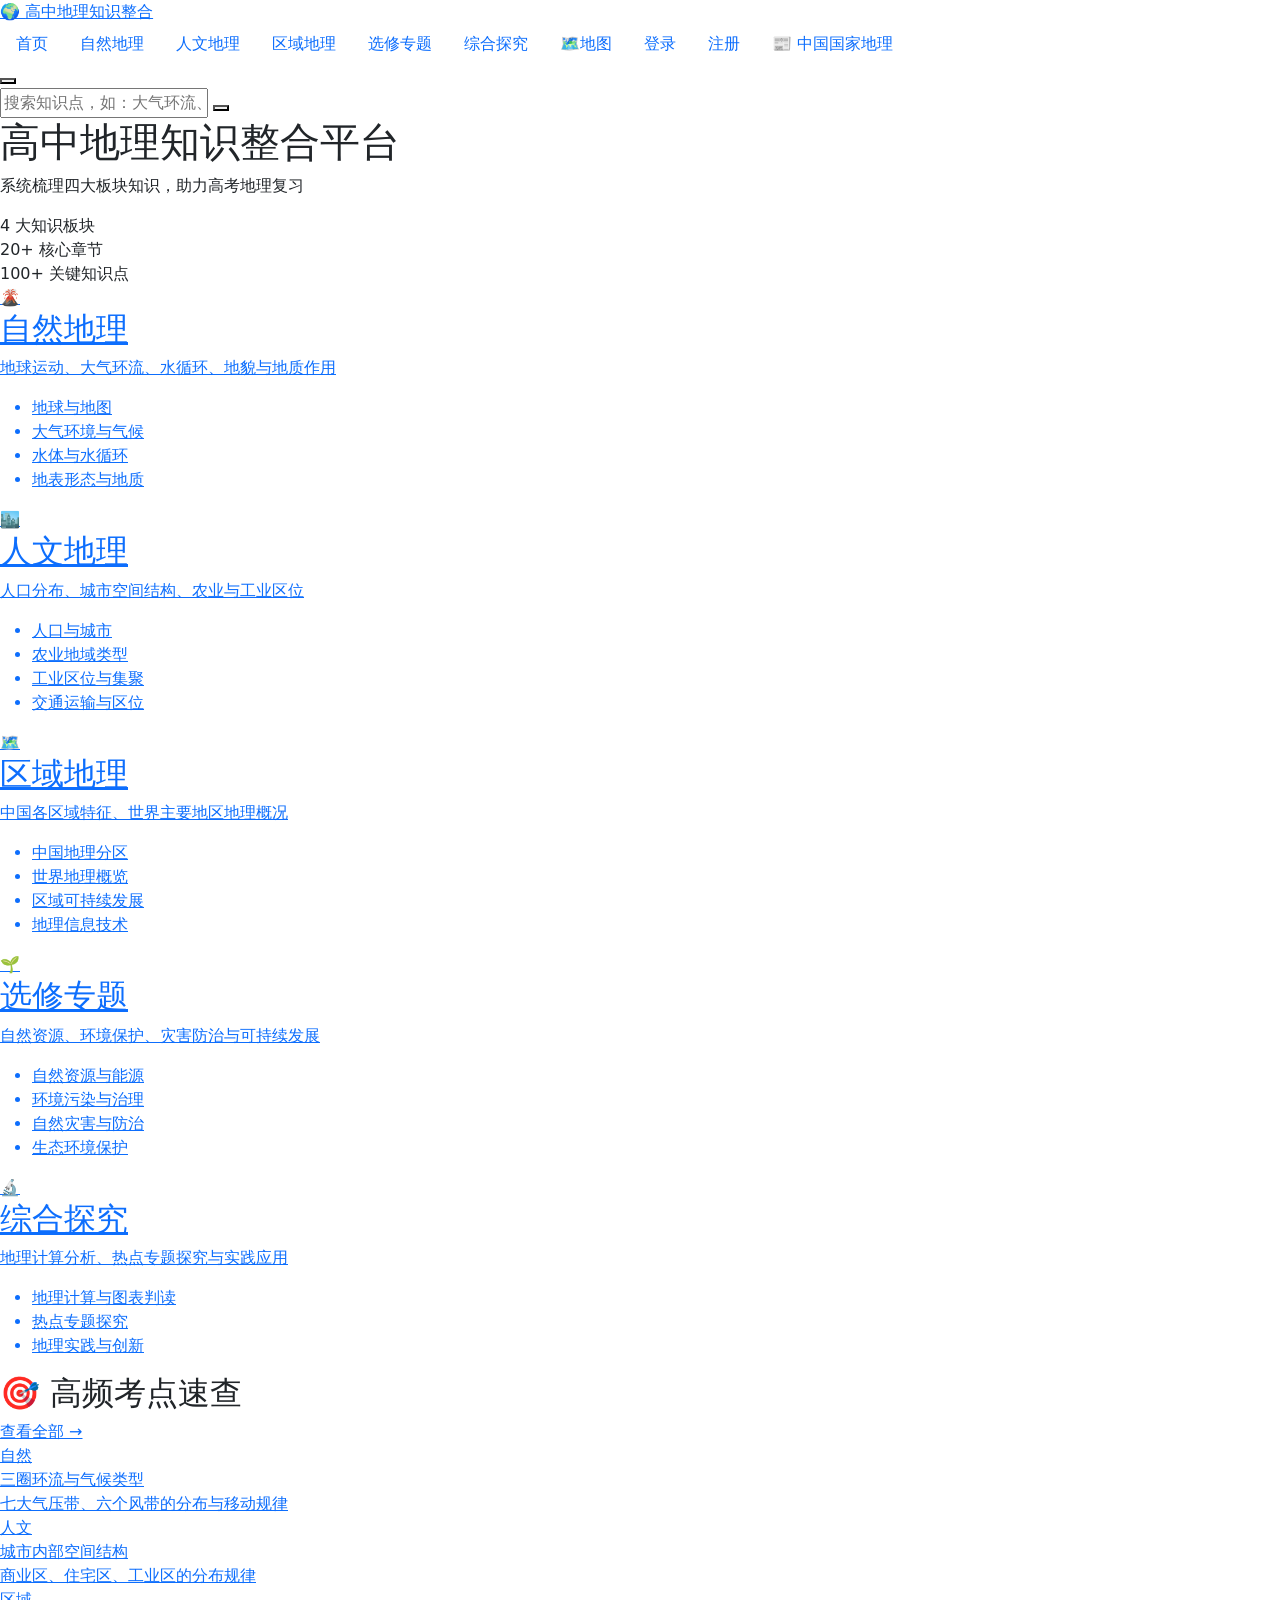
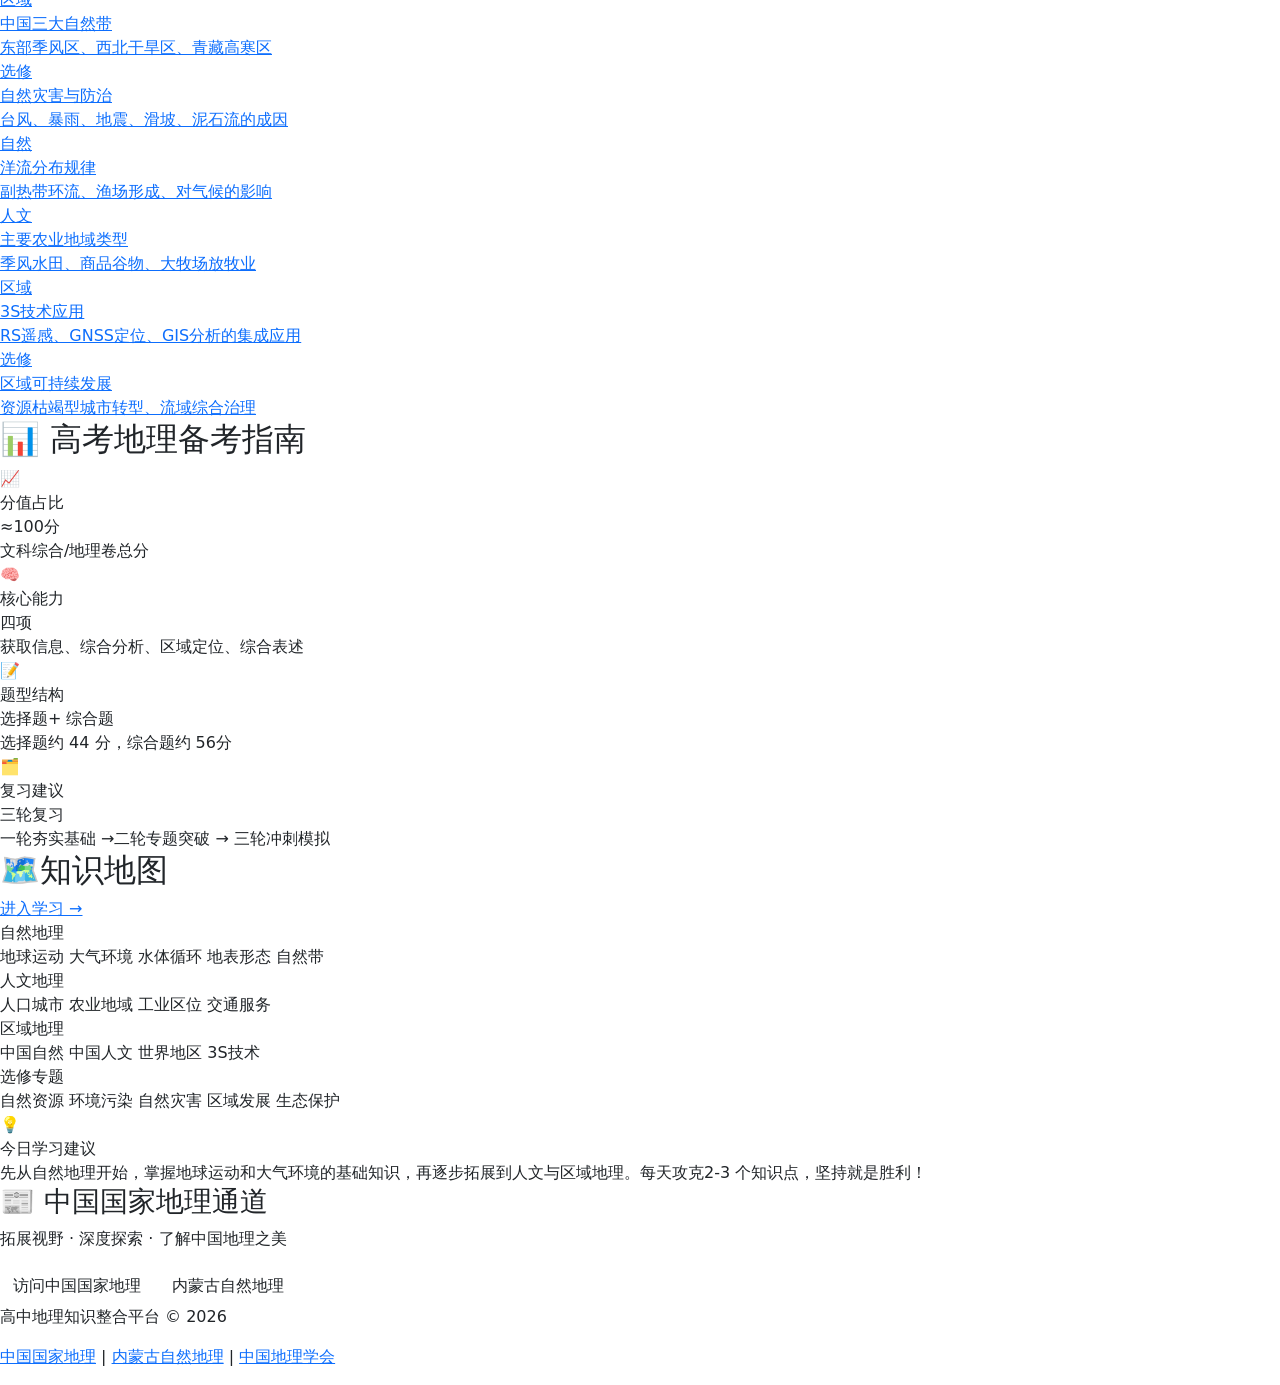
==== commit 3e519d07: "fix: 修复所有标签缺少 < 的问题（239处）" ====
--- a/index.html
+++ b/index.html
@@ -51,11 +51,11 @@
             <!-- 欢迎横幅 -->
             <div class="hero">
                 <h1>高中地理知识整合平台</h1>
-                <p>系统梳理四大板块知识，助力高考地理复习/p>
+                <p>系统梳理四大板块知识，助力高考地理复习</p>
                 <div class="hero-stats">
                     <div class="stat-item">
                         <span class="stat-num">4</span>
-                        <span class="stat-label">大知识板块/span>
+                        <span class="stat-label">大知识板块</span>
                     </div>
                     <div class="stat-item">
                         <span class="stat-num">20+</span>
@@ -63,7 +63,7 @@
                     </div>
                     <div class="stat-item">
                         <span class="stat-num">100+</span>
-                        <span class="stat-label">关键知识点/span>
+                        <span class="stat-label">关键知识点</span>
                     </div>
                 </div>
             </div>
@@ -76,46 +76,46 @@
                     <h2 class="module-card__title">自然地理</h2>
                     <p class="module-card__desc">地球运动、大气环流、水循环、地貌与地质作用</p>
                     <ul class="module-card__topics">
-                        <li>地球与地图/li>
-                        <li>大气环境与气候/li>
+                        <li>地球与地图</li>
+                        <li>大气环境与气候</li>
                         <li>水体与水循环</li>
                         <li>地表形态与地质</li>
                     </ul>
                 </a>
                 <!-- 人文地理 -->
                 <a href="/geography-site/knowledge/humanity.html" class="module-card module-card--humanity">
-                    <div class="module-card__icon">🏙️/div>
+                    <div class="module-card__icon">🏙️</div>
                     <h2 class="module-card__title">人文地理</h2>
                     <p class="module-card__desc">人口分布、城市空间结构、农业与工业区位</p>
                     <ul class="module-card__topics">
-                        <li>人口与城市/li>
+                        <li>人口与城市</li>
                         <li>农业地域类型</li>
-                        <li>工业区位与集聚/li>
+                        <li>工业区位与集聚</li>
                         <li>交通运输与区位</li>
                     </ul>
                 </a>
                 <!-- 区域地理 -->
                 <a href="/geography-site/knowledge/region.html" class="module-card module-card--region">
-                    <div class="module-card__icon">🗺️/div>
+                    <div class="module-card__icon">🗺️</div>
                     <h2 class="module-card__title">区域地理</h2>
-                    <p class="module-card__desc">中国各区域特征、世界主要地区地理概况/p>
+                    <p class="module-card__desc">中国各区域特征、世界主要地区地理概况</p>
                     <ul class="module-card__topics">
                         <li>中国地理分区</li>
                         <li>世界地理概览</li>
-                        <li>区域可持续发展/li>
-                        <li>地理信息技术/li>
+                        <li>区域可持续发展</li>
+                        <li>地理信息技术</li>
                     </ul>
                 </a>
                 <!-- 选修专题 -->
                 <a href="/geography-site/knowledge/elective.html" class="module-card module-card--elective">
                     <div class="module-card__icon">🌱</div>
                     <h2 class="module-card__title">选修专题</h2>
-                    <p class="module-card__desc">自然资源、环境保护、灾害防治与可持续发展/p>
-                    <ul class="module-card__topics">
-                        <li>自然资源与能源/li>
-                        <li>环境污染与治理/li>
-                        <li>自然灾害与防治/li>
-                        <li>生态环境保护/li>
+                    <p class="module-card__desc">自然资源、环境保护、灾害防治与可持续发展</p>
+                    <ul class="module-card__topics">
+                        <li>自然资源与能源</li>
+                        <li>环境污染与治理</li>
+                        <li>自然灾害与防治</li>
+                        <li>生态环境保护</li>
                     </ul>
                 </a>
                 <!-- 综合探究 -->
@@ -124,9 +124,9 @@
                     <h2 class="module-card__title">综合探究</h2>
                     <p class="module-card__desc">地理计算分析、热点专题探究与实践应用</p>
                     <ul class="module-card__topics">
-                        <li>地理计算与图表判读/li>
+                        <li>地理计算与图表判读</li>
                         <li>热点专题探究</li>
-                        <li>地理实践与创新/li>
+                        <li>地理实践与创新</li>
                     </ul>
                 </a>
             </div>
@@ -134,28 +134,28 @@
             <!-- 高频考点 -->
             <div class="section-title-row">
                 <h2 class="section-title">🎯 高频考点速查</h2>
-                <a href="/geography-site/knowledge/nature.html" class="section-more">查看全部 →/a>
+                <a href="/geography-site/knowledge/nature.html" class="section-more">查看全部 →</a>
             </div>
             <div class="hot-topics-grid">
                 <a href="/geography-site/knowledge/nature.html#sec2" class="hot-topic-card">
                     <div class="hot-topic-tag hot-topic-tag--green">自然</div>
-                    <div class="hot-topic-title">三圈环流与气候类型/div>
-                    <div class="hot-topic-desc">七大气压带、六个风带的分布与移动规律/div>
+                    <div class="hot-topic-title">三圈环流与气候类型</div>
+                    <div class="hot-topic-desc">七大气压带、六个风带的分布与移动规律</div>
                 </a>
                 <a href="/geography-site/knowledge/humanity.html#sec1" class="hot-topic-card">
                     <div class="hot-topic-tag hot-topic-tag--orange">人文</div>
                     <div class="hot-topic-title">城市内部空间结构</div>
-                    <div class="hot-topic-desc">商业区、住宅区、工业区的分布规律/div>
+                    <div class="hot-topic-desc">商业区、住宅区、工业区的分布规律</div>
                 </a>
                 <a href="/geography-site/knowledge/region.html#sec1" class="hot-topic-card">
                     <div class="hot-topic-tag hot-topic-tag--blue">区域</div>
-                    <div class="hot-topic-title">中国三大自然带/div>
+                    <div class="hot-topic-title">中国三大自然带</div>
                     <div class="hot-topic-desc">东部季风区、西北干旱区、青藏高寒区</div>
                 </a>
                 <a href="/geography-site/knowledge/elective.html#sec3" class="hot-topic-card">
                     <div class="hot-topic-tag hot-topic-tag--purple">选修</div>
-                    <div class="hot-topic-title">自然灾害与防治/div>
-                    <div class="hot-topic-desc">台风、暴雨、地震、滑坡、泥石流的成因/div>
+                    <div class="hot-topic-title">自然灾害与防治</div>
+                    <div class="hot-topic-desc">台风、暴雨、地震、滑坡、泥石流的成因</div>
                 </a>
                 <a href="/geography-site/knowledge/nature.html#sec3" class="hot-topic-card">
                     <div class="hot-topic-tag hot-topic-tag--green">自然</div>
@@ -165,45 +165,45 @@
                 <a href="/geography-site/knowledge/humanity.html#sec2" class="hot-topic-card">
                     <div class="hot-topic-tag hot-topic-tag--orange">人文</div>
                     <div class="hot-topic-title">主要农业地域类型</div>
-                    <div class="hot-topic-desc">季风水田、商品谷物、大牧场放牧业/div>
+                    <div class="hot-topic-desc">季风水田、商品谷物、大牧场放牧业</div>
                 </a>
                 <a href="/geography-site/knowledge/region.html#sec4" class="hot-topic-card">
                     <div class="hot-topic-tag hot-topic-tag--blue">区域</div>
-                    <div class="hot-topic-title">3S技术应用/div>
-                    <div class="hot-topic-desc">RS遥感、GNSS定位、GIS分析的集成应用/div>
+                    <div class="hot-topic-title">3S技术应用</div>
+                    <div class="hot-topic-desc">RS遥感、GNSS定位、GIS分析的集成应用</div>
                 </a>
                 <a href="/geography-site/knowledge/elective.html#sec4" class="hot-topic-card">
                     <div class="hot-topic-tag hot-topic-tag--purple">选修</div>
-                    <div class="hot-topic-title">区域可持续发展/div>
-                    <div class="hot-topic-desc">资源枯竭型城市转型、流域综合治理/div>
+                    <div class="hot-topic-title">区域可持续发展</div>
+                    <div class="hot-topic-desc">资源枯竭型城市转型、流域综合治理</div>
                 </a>
             </div>
 
             <!-- 备考指南-->
             <div class="section-title-row">
-                <h2 class="section-title">📊 高考地理备考指南/h2>
+                <h2 class="section-title">📊 高考地理备考指南</h2>
             </div>
             <div class="exam-guide-grid">
                 <div class="exam-guide-card">
                     <div class="exam-guide-icon">📈</div>
-                    <div class="exam-guide-label">分值占比/div>
-                    <div class="exam-guide-value">≈100分/div>
+                    <div class="exam-guide-label">分值占比</div>
+                    <div class="exam-guide-value">≈100分</div>
                     <div class="exam-guide-detail">文科综合/地理卷总分</div>
                 </div>
                 <div class="exam-guide-card">
                     <div class="exam-guide-icon">🧠</div>
                     <div class="exam-guide-label">核心能力</div>
                     <div class="exam-guide-value">四项</div>
-                    <div class="exam-guide-detail">获取信息、综合分析、区域定位、综合表述/div>
+                    <div class="exam-guide-detail">获取信息、综合分析、区域定位、综合表述</div>
                 </div>
                 <div class="exam-guide-card">
                     <div class="exam-guide-icon">📝</div>
                     <div class="exam-guide-label">题型结构</div>
-                    <div class="exam-guide-value">选择题+ 综合题/div>
-                    <div class="exam-guide-detail">选择题约 44 分，综合题约 56分/div>
+                    <div class="exam-guide-value">选择题+ 综合题</div>
+                    <div class="exam-guide-detail">选择题约 44 分，综合题约 56分</div>
                 </div>
                 <div class="exam-guide-card">
-                    <div class="exam-guide-icon">🗂️/div>
+                    <div class="exam-guide-icon">🗂️</div>
                     <div class="exam-guide-label">复习建议</div>
                     <div class="exam-guide-value">三轮复习</div>
                     <div class="exam-guide-detail">一轮夯实基础 →二轮专题突破 → 三轮冲刺模拟</div>
@@ -213,7 +213,7 @@
             <!-- 知识地图 -->
             <div class="section-title-row">
                 <h2 class="section-title">🗺️知识地图</h2>
-                <a href="/geography-site/knowledge/nature.html" class="section-more">进入学习 →/a>
+                <a href="/geography-site/knowledge/nature.html" class="section-more">进入学习 →</a>
             </div>
             <div class="knowledge-map-grid">
                 <div class="km-group km-group--nature">
@@ -222,8 +222,8 @@
                         <span class="km-chapter">地球运动</span>
                         <span class="km-chapter">大气环境</span>
                         <span class="km-chapter">水体循环</span>
-                        <span class="km-chapter">地表形态/span>
-                        <span class="km-chapter">自然带/span>
+                        <span class="km-chapter">地表形态</span>
+                        <span class="km-chapter">自然带</span>
                     </div>
                 </div>
                 <div class="km-group km-group--humanity">
@@ -232,7 +232,7 @@
                         <span class="km-chapter">人口城市</span>
                         <span class="km-chapter">农业地域</span>
                         <span class="km-chapter">工业区位</span>
-                        <span class="km-chapter">交通服务/span>
+                        <span class="km-chapter">交通服务</span>
                     </div>
                 </div>
                 <div class="km-group km-group--region">
@@ -241,7 +241,7 @@
                         <span class="km-chapter">中国自然</span>
                         <span class="km-chapter">中国人文</span>
                         <span class="km-chapter">世界地区</span>
-                        <span class="km-chapter">3S技术/span>
+                        <span class="km-chapter">3S技术</span>
                     </div>
                 </div>
                 <div class="km-group km-group--elective">
@@ -251,7 +251,7 @@
                         <span class="km-chapter">环境污染</span>
                         <span class="km-chapter">自然灾害</span>
                         <span class="km-chapter">区域发展</span>
-                        <span class="km-chapter">生态保护/span>
+                        <span class="km-chapter">生态保护</span>
                     </div>
                 </div>
             </div>
@@ -290,7 +290,7 @@
             <p>高中地理知识整合平台 &copy; 2026</p>
             <p class="footer-links">
                 <a href="https://www.dili360.com" target="_blank">中国国家地理</a> |
-                <a href="https://www.nmg.com.cn" target="_blank">内蒙古自然地理/a> |
+                <a href="https://www.nmg.com.cn" target="_blank">内蒙古自然地理</a> |
                 <a href="https://www.cgnpc.org.cn" target="_blank">中国地理学会</a>
             </p>
         </div>
